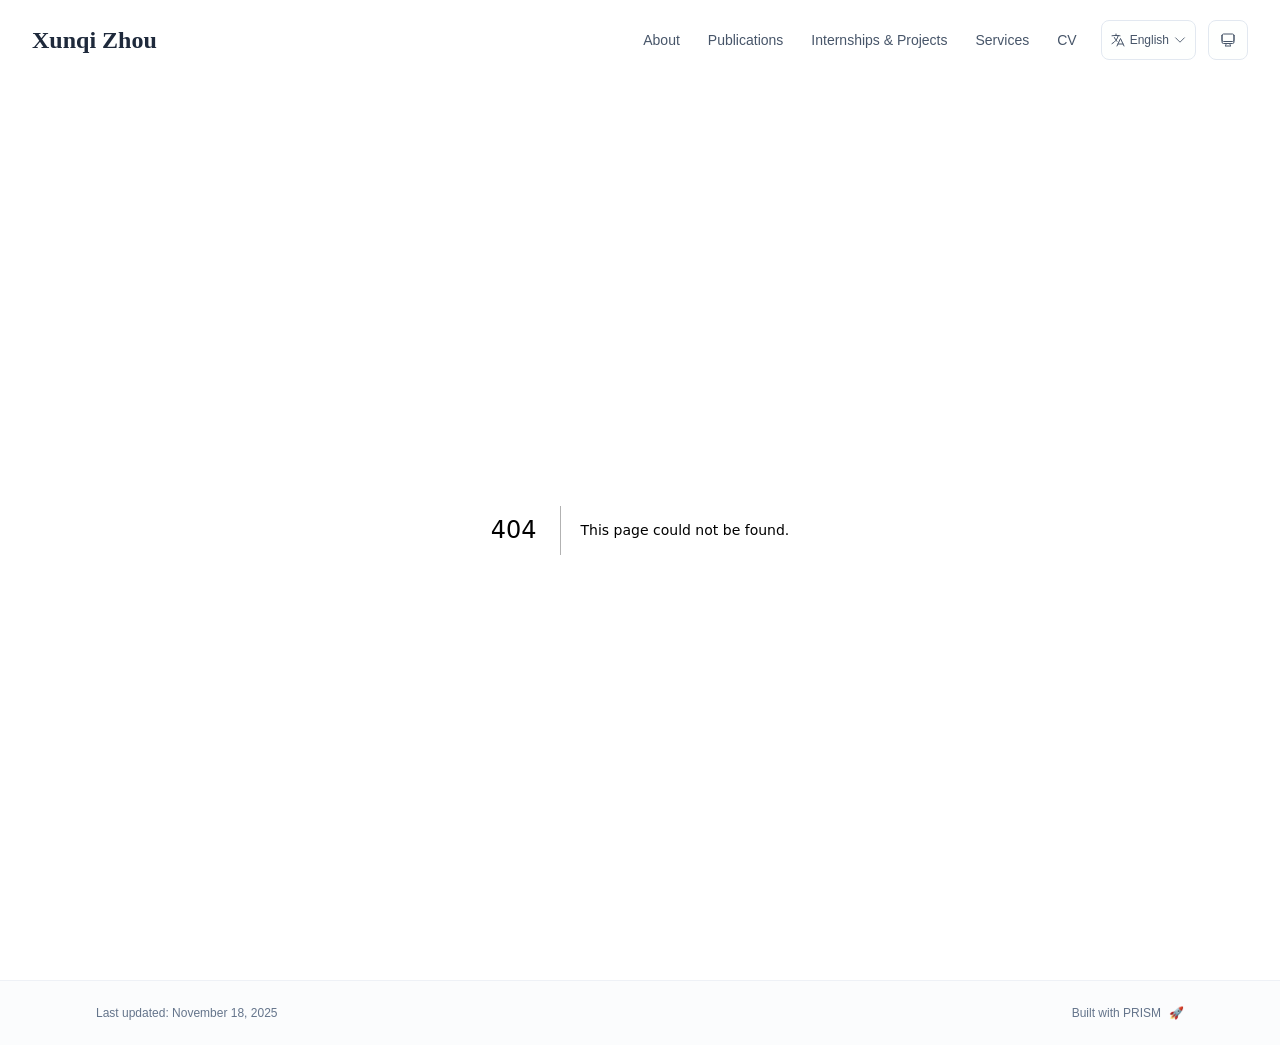
==== 404/index.html @ daa3ca82 "Add files via upload" ====
<!DOCTYPE html><html lang="en" class="scroll-smooth"><head><meta charSet="utf-8"/><meta name="viewport" content="width=device-width, initial-scale=1"/><link rel="stylesheet" href="/_next/static/css/9151f02006bfd4d6.css" data-precedence="next"/><link rel="preload" as="script" fetchPriority="low" href="/_next/static/chunks/webpack-af78f5c2c11af041.js"/><script src="/_next/static/chunks/4bd1b696-70b6d399998de86a.js" async=""></script><script src="/_next/static/chunks/684-5aaa8290a129f299.js" async=""></script><script src="/_next/static/chunks/main-app-a52d76d82b613863.js" async=""></script><script src="/_next/static/chunks/461-a9a5d7b05a71d978.js" async=""></script><script src="/_next/static/chunks/874-6cc630662f3664af.js" async=""></script><script src="/_next/static/chunks/291-e39730cc9327e39b.js" async=""></script><script src="/_next/static/chunks/app/layout-91ed91464678c562.js" async=""></script><meta name="robots" content="noindex"/><title>404: This page could not be found.</title><link rel="icon" href="/favicon.svg" type="image/svg+xml"/><link rel="dns-prefetch" href="https://jialeliu.com"/><link rel="preconnect" href="https://jialeliu.com" crossorigin=""/><link rel="preload" as="font" type="font/woff2" href="https://jialeliu.com/fonts/georgiab.woff2" crossorigin=""/><script>
              try {
                const theme = localStorage.getItem('theme-storage');
                const parsed = theme ? JSON.parse(theme) : null;
                const setting = parsed?.state?.theme || 'system';
                const prefersDark = typeof window !== 'undefined' && window.matchMedia && window.matchMedia('(prefers-color-scheme: dark)').matches;
                const effective = setting === 'dark' ? 'dark' : (setting === 'light' ? 'light' : (prefersDark ? 'dark' : 'light'));
                var root = document.documentElement;
                root.classList.add(effective);
                root.setAttribute('data-theme', effective);
              } catch (e) {
                var root = document.documentElement;
                root.classList.add('light');
                root.setAttribute('data-theme', 'light');
              }
            </script><script>
    try {
      const cfg = {"enabled":true,"locales":["zh","en"],"defaultLocale":"en","mode":"auto","fixedLocale":"en","persist":true,"switcher":true,"labels":{"zh":"中文","en":"English"}};
      const storageKey = 'locale-storage';
      const normalize = (value) => typeof value === 'string' ? value.trim().replace('_', '-').toLowerCase() : '';
      const matchLocale = (candidate) => {
        const normalized = normalize(candidate);
        if (!normalized) return null;
        if (cfg.locales.includes(normalized)) return normalized;
        const language = normalized.split('-')[0];
        if (cfg.locales.includes(language)) return language;
        return null;
      };

      let resolved = null;

      if (!cfg.enabled) {
        resolved = cfg.defaultLocale;
      } else if (cfg.persist) {
        resolved = matchLocale(localStorage.getItem(storageKey));
      }

      if (!resolved) {
        if (cfg.mode === 'fixed') {
          resolved = cfg.fixedLocale;
        } else {
          resolved = matchLocale(navigator.language);
        }
      }

      if (!resolved) {
        resolved = cfg.defaultLocale;
      }

      const root = document.documentElement;
      root.lang = resolved;
      root.setAttribute('data-locale', resolved);

      if (cfg.persist) {
        localStorage.setItem(storageKey, resolved);
      }
    } catch (e) {
      const root = document.documentElement;
      root.lang = 'en';
      root.setAttribute('data-locale', 'en');
    }
  </script><title>Xunqi Zhou</title><meta name="description" content="PhD student at the North China Electric Power University."/><meta name="author" content="Xunqi Zhou"/><meta name="keywords" content="Xunqi Zhou,PhD,Research,North China Electric Power University"/><meta name="creator" content="Xunqi Zhou"/><meta name="publisher" content="Xunqi Zhou"/><meta property="og:title" content="Xunqi Zhou"/><meta property="og:description" content="PhD student at the North China Electric Power University."/><meta property="og:site_name" content="Xunqi Zhou&#x27;s Academic Website"/><meta property="og:locale" content="en_US"/><meta property="og:type" content="website"/><meta name="twitter:card" content="summary"/><meta name="twitter:title" content="Xunqi Zhou"/><meta name="twitter:description" content="PhD student at the North China Electric Power University."/><link rel="icon" href="/favicon.svg"/><script>document.querySelectorAll('body link[rel="icon"], body link[rel="apple-touch-icon"]').forEach(el => document.head.appendChild(el))</script><script src="/_next/static/chunks/polyfills-42372ed130431b0a.js" noModule=""></script></head><body class="font-sans antialiased"><div style="visibility:hidden"><nav class="fixed top-0 left-0 right-0 z-50" data-headlessui-state=""><div class="transition-all duration-300 ease-out bg-transparent" style="transform:translateY(-100px)"><div class="max-w-7xl mx-auto px-4 sm:px-6 lg:px-8"><div class="flex justify-between items-center h-16 lg:h-20"><div class="flex-shrink-0" tabindex="0"><a class="text-xl lg:text-2xl font-serif font-semibold text-primary hover:text-accent transition-colors duration-200" href="/">Xunqi Zhou</a></div><div class="hidden lg:block"><div class="ml-10 flex items-center space-x-3"><div class="relative flex items-baseline space-x-1"><a data-nav-href="/" class="relative px-3 py-2 text-sm font-medium rounded-lg transition-colors duration-150 text-neutral-600" href="/">About</a><a data-nav-href="/publications" class="relative px-3 py-2 text-sm font-medium rounded-lg transition-colors duration-150 text-neutral-600" href="/publications/">Publications</a><a data-nav-href="/teaching" class="relative px-3 py-2 text-sm font-medium rounded-lg transition-colors duration-150 text-neutral-600" href="/teaching/">Internships &amp; Projects</a><a data-nav-href="/services" class="relative px-3 py-2 text-sm font-medium rounded-lg transition-colors duration-150 text-neutral-600" href="/services/">Services</a><a data-nav-href="/cv" class="relative px-3 py-2 text-sm font-medium rounded-lg transition-colors duration-150 text-neutral-600" href="/cv/">CV</a></div><div class="flex items-center justify-center w-14 h-10 rounded-lg border border-neutral-200 dark:border-[rgba(148,163,184,0.24)] bg-background dark:bg-neutral-800"><div class="w-6 h-4 rounded bg-neutral-300 animate-pulse"></div></div><div class="flex items-center justify-center w-10 h-10 rounded-lg border border-neutral-200 dark:border-[rgba(148,163,184,0.24)] bg-background dark:bg-neutral-800"><div class="w-4 h-4 rounded-full bg-neutral-300 animate-pulse"></div></div></div></div><div class="lg:hidden flex items-center space-x-2"><div class="flex items-center justify-center w-14 h-10 rounded-lg border border-neutral-200 dark:border-[rgba(148,163,184,0.24)] bg-background dark:bg-neutral-800"><div class="w-6 h-4 rounded bg-neutral-300 animate-pulse"></div></div><div class="flex items-center justify-center w-10 h-10 rounded-lg border border-neutral-200 dark:border-[rgba(148,163,184,0.24)] bg-background dark:bg-neutral-800"><div class="w-4 h-4 rounded-full bg-neutral-300 animate-pulse"></div></div><button class="inline-flex items-center justify-center p-2 rounded-md text-neutral-600 hover:text-primary hover:bg-neutral-100 dark:hover:bg-neutral-800 focus:outline-none focus:ring-2 focus:ring-inset focus:ring-accent transition-colors duration-200" id="headlessui-disclosure-button-«R7pdb»" type="button" aria-expanded="false" data-headlessui-state=""><span class="sr-only">Open main menu</span><div><svg xmlns="http://www.w3.org/2000/svg" fill="none" viewBox="0 0 24 24" stroke-width="1.5" stroke="currentColor" aria-hidden="true" data-slot="icon" class="block h-6 w-6"><path stroke-linecap="round" stroke-linejoin="round" d="M3.75 6.75h16.5M3.75 12h16.5m-16.5 5.25h16.5"></path></svg></div></button></div></div></div></div></nav><main class="min-h-screen pt-16 lg:pt-20"><div style="font-family:system-ui,&quot;Segoe UI&quot;,Roboto,Helvetica,Arial,sans-serif,&quot;Apple Color Emoji&quot;,&quot;Segoe UI Emoji&quot;;height:100vh;text-align:center;display:flex;flex-direction:column;align-items:center;justify-content:center"><div><style>body{color:#000;background:#fff;margin:0}.next-error-h1{border-right:1px solid rgba(0,0,0,.3)}@media (prefers-color-scheme:dark){body{color:#fff;background:#000}.next-error-h1{border-right:1px solid rgba(255,255,255,.3)}}</style><h1 class="next-error-h1" style="display:inline-block;margin:0 20px 0 0;padding:0 23px 0 0;font-size:24px;font-weight:500;vertical-align:top;line-height:49px">404</h1><div style="display:inline-block"><h2 style="font-size:14px;font-weight:400;line-height:49px;margin:0">This page could not be found.</h2></div></div></div><!--$--><!--/$--><!--$--><!--/$--></main><footer class="border-t border-neutral-200/50 bg-neutral-50/50 dark:bg-neutral-900/50 dark:border-neutral-700/50"><div class="max-w-6xl mx-auto px-4 sm:px-6 lg:px-8 py-6"><div class="flex flex-col sm:flex-row justify-between items-center gap-2"><p class="text-xs text-neutral-500">Last updated<!-- -->: <!-- -->November 18, 2025</p><p class="text-xs text-neutral-500 flex items-center"><a href="https://github.com/xyjoey/PRISM" target="_blank" rel="noopener noreferrer">Built with PRISM</a><span class="ml-2">🚀</span></p></div></div></footer></div><script src="/_next/static/chunks/webpack-af78f5c2c11af041.js" async=""></script><script>(self.__next_f=self.__next_f||[]).push([0])</script><script>self.__next_f.push([1,"1:\"$Sreact.fragment\"\n3:I[3719,[\"461\",\"static/chunks/461-a9a5d7b05a71d978.js\",\"874\",\"static/chunks/874-6cc630662f3664af.js\",\"291\",\"static/chunks/291-e39730cc9327e39b.js\",\"177\",\"static/chunks/app/layout-91ed91464678c562.js\"],\"ThemeProvider\"]\n4:I[310,[\"461\",\"static/chunks/461-a9a5d7b05a71d978.js\",\"874\",\"static/chunks/874-6cc630662f3664af.js\",\"291\",\"static/chunks/291-e39730cc9327e39b.js\",\"177\",\"static/chunks/app/layout-91ed91464678c562.js\"],\"LocaleProvider\"]\n5:I[4574,[\"461\",\"static/chunks/461-a9a5d7b05a71d978.js\",\"874\",\"static/chunks/874-6cc630662f3664af.js\",\"291\",\"static/chunks/291-e39730cc9327e39b.js\",\"177\",\"static/chunks/app/layout-91ed91464678c562.js\"],\"default\"]\n6:I[7555,[],\"\"]\n7:I[1295,[],\"\"]\n8:I[2548,[\"461\",\"static/chunks/461-a9a5d7b05a71d978.js\",\"874\",\"static/chunks/874-6cc630662f3664af.js\",\"291\",\"static/chunks/291-e39730cc9327e39b.js\",\"177\",\"static/chunks/app/layout-91ed91464678c562.js\"],\"default\"]\n9:I[9665,[],\"MetadataBoundary\"]\nb:I[9665,[],\"OutletBoundary\"]\ne:I[4911,[],\"AsyncMetadataOutlet\"]\n10:I[9665,[],\"ViewportBoundary\"]\n12:I[6614,[],\"\"]\n:HL[\"/_next/static/css/9151f02006bfd4d6.css\",\"style\"]\n2:T5d7,\n    try {\n      const cfg = {\"enabled\":true,\"locales\":[\"zh\",\"en\"],\"defaultLocale\":\"en\",\"mode\":\"auto\",\"fixedLocale\":\"en\",\"persist\":true,\"switcher\":true,\"labels\":{\"zh\":\"中文\",\"en\":\"English\"}};\n      const storageKey = 'locale-storage';\n      const normalize = (value) =\u003e typeof value === 'string' ? value.trim().replace('_', '-').toLowerCase() : '';\n      const matchLocale = (candidate) =\u003e {\n        const normalized = normalize(candidate);\n        if (!normalized) return null;\n        if (cfg.locales.includes(normalized)) return normalized;\n        const language = normalized.split('-')[0];\n        if (cfg.locales.includes(language)) return language;\n        return null;\n      };\n\n      let resolved = null;\n\n      if (!cfg.enabled) {\n        resolved = cfg.defaultLocale;\n      } else if (cfg.persist) {\n        resolved = matchLocale(localStorage.getItem(storageKey));\n      }\n\n      if (!resolved) {\n        if ("])</script><script>self.__next_f.push([1,"cfg.mode === 'fixed') {\n          resolved = cfg.fixedLocale;\n        } else {\n          resolved = matchLocale(navigator.language);\n        }\n      }\n\n      if (!resolved) {\n        resolved = cfg.defaultLocale;\n      }\n\n      const root = document.documentElement;\n      root.lang = resolved;\n      root.setAttribute('data-locale', resolved);\n\n      if (cfg.persist) {\n        localStorage.setItem(storageKey, resolved);\n      }\n    } catch (e) {\n      const root = document.documentElement;\n      root.lang = 'en';\n      root.setAttribute('data-locale', 'en');\n    }\n  "])</script><script>self.__next_f.push([1,"0:{\"P\":null,\"b\":\"RFTTR8rV-AYBSVMAws7Ko\",\"p\":\"\",\"c\":[\"\",\"_not-found\",\"\"],\"i\":false,\"f\":[[[\"\",{\"children\":[\"/_not-found\",{\"children\":[\"__PAGE__\",{}]}]},\"$undefined\",\"$undefined\",true],[\"\",[\"$\",\"$1\",\"c\",{\"children\":[[[\"$\",\"link\",\"0\",{\"rel\":\"stylesheet\",\"href\":\"/_next/static/css/9151f02006bfd4d6.css\",\"precedence\":\"next\",\"crossOrigin\":\"$undefined\",\"nonce\":\"$undefined\"}]],[\"$\",\"html\",null,{\"lang\":\"en\",\"className\":\"scroll-smooth\",\"suppressHydrationWarning\":true,\"children\":[[\"$\",\"head\",null,{\"children\":[[\"$\",\"link\",null,{\"rel\":\"icon\",\"href\":\"/favicon.svg\",\"type\":\"image/svg+xml\"}],[\"$\",\"link\",null,{\"rel\":\"dns-prefetch\",\"href\":\"https://jialeliu.com\"}],[\"$\",\"link\",null,{\"rel\":\"preconnect\",\"href\":\"https://jialeliu.com\",\"crossOrigin\":\"\"}],[\"$\",\"link\",null,{\"rel\":\"preload\",\"as\":\"font\",\"type\":\"font/woff2\",\"href\":\"https://jialeliu.com/fonts/georgiab.woff2\",\"crossOrigin\":\"\"}],[\"$\",\"script\",null,{\"dangerouslySetInnerHTML\":{\"__html\":\"\\n              try {\\n                const theme = localStorage.getItem('theme-storage');\\n                const parsed = theme ? JSON.parse(theme) : null;\\n                const setting = parsed?.state?.theme || 'system';\\n                const prefersDark = typeof window !== 'undefined' \u0026\u0026 window.matchMedia \u0026\u0026 window.matchMedia('(prefers-color-scheme: dark)').matches;\\n                const effective = setting === 'dark' ? 'dark' : (setting === 'light' ? 'light' : (prefersDark ? 'dark' : 'light'));\\n                var root = document.documentElement;\\n                root.classList.add(effective);\\n                root.setAttribute('data-theme', effective);\\n              } catch (e) {\\n                var root = document.documentElement;\\n                root.classList.add('light');\\n                root.setAttribute('data-theme', 'light');\\n              }\\n            \"}}],[\"$\",\"script\",null,{\"dangerouslySetInnerHTML\":{\"__html\":\"$2\"}}]]}],[\"$\",\"body\",null,{\"className\":\"font-sans antialiased\",\"children\":[\"$\",\"$L3\",null,{\"children\":[\"$\",\"$L4\",null,{\"config\":{\"enabled\":true,\"locales\":[\"zh\",\"en\"],\"defaultLocale\":\"en\",\"mode\":\"auto\",\"fixedLocale\":\"en\",\"persist\":true,\"switcher\":true,\"labels\":{\"zh\":\"中文\",\"en\":\"English\"}},\"children\":[[\"$\",\"$L5\",null,{\"items\":[{\"title\":\"About\",\"type\":\"page\",\"target\":\"about\",\"href\":\"/\"},{\"title\":\"Publications\",\"type\":\"page\",\"target\":\"publications\",\"href\":\"/publications\"},{\"title\":\"Internships \u0026 Projects\",\"type\":\"page\",\"target\":\"teaching\",\"href\":\"/teaching\"},{\"title\":\"Services\",\"type\":\"page\",\"target\":\"services\",\"href\":\"/services\"},{\"title\":\"CV\",\"type\":\"page\",\"target\":\"cv\",\"href\":\"/cv\"}],\"siteTitle\":\"Xunqi Zhou\",\"enableOnePageMode\":false,\"i18n\":\"$0:f:0:1:1:props:children:1:props:children:1:props:children:props:children:props:config\",\"itemsByLocale\":{\"zh\":[{\"title\":\"关于我\",\"type\":\"page\",\"target\":\"about\",\"href\":\"/\"},{\"title\":\"论文\",\"type\":\"page\",\"target\":\"publications\",\"href\":\"/publications\"},{\"title\":\"实习与项目\",\"type\":\"page\",\"target\":\"teaching\",\"href\":\"/teaching\"},{\"title\":\"服务\",\"type\":\"page\",\"target\":\"services\",\"href\":\"/services\"},{\"title\":\"简历\",\"type\":\"page\",\"target\":\"cv\",\"href\":\"/cv\"}],\"en\":[{\"title\":\"About\",\"type\":\"page\",\"target\":\"about\",\"href\":\"/\"},{\"title\":\"Publications\",\"type\":\"page\",\"target\":\"publications\",\"href\":\"/publications\"},{\"title\":\"Internships \u0026 Projects\",\"type\":\"page\",\"target\":\"teaching\",\"href\":\"/teaching\"},{\"title\":\"Services\",\"type\":\"page\",\"target\":\"services\",\"href\":\"/services\"},{\"title\":\"CV\",\"type\":\"page\",\"target\":\"cv\",\"href\":\"/cv\"}]},\"siteTitleByLocale\":{\"zh\":\"周迅琪\",\"en\":\"Xunqi Zhou\"}}],[\"$\",\"main\",null,{\"className\":\"min-h-screen pt-16 lg:pt-20\",\"children\":[\"$\",\"$L6\",null,{\"parallelRouterKey\":\"children\",\"error\":\"$undefined\",\"errorStyles\":\"$undefined\",\"errorScripts\":\"$undefined\",\"template\":[\"$\",\"$L7\",null,{}],\"templateStyles\":\"$undefined\",\"templateScripts\":\"$undefined\",\"notFound\":[[[\"$\",\"title\",null,{\"children\":\"404: This page could not be found.\"}],[\"$\",\"div\",null,{\"style\":{\"fontFamily\":\"system-ui,\\\"Segoe UI\\\",Roboto,Helvetica,Arial,sans-serif,\\\"Apple Color Emoji\\\",\\\"Segoe UI Emoji\\\"\",\"height\":\"100vh\",\"textAlign\":\"center\",\"display\":\"flex\",\"flexDirection\":\"column\",\"alignItems\":\"center\",\"justifyContent\":\"center\"},\"children\":[\"$\",\"div\",null,{\"children\":[[\"$\",\"style\",null,{\"dangerouslySetInnerHTML\":{\"__html\":\"body{color:#000;background:#fff;margin:0}.next-error-h1{border-right:1px solid rgba(0,0,0,.3)}@media (prefers-color-scheme:dark){body{color:#fff;background:#000}.next-error-h1{border-right:1px solid rgba(255,255,255,.3)}}\"}}],[\"$\",\"h1\",null,{\"className\":\"next-error-h1\",\"style\":{\"display\":\"inline-block\",\"margin\":\"0 20px 0 0\",\"padding\":\"0 23px 0 0\",\"fontSize\":24,\"fontWeight\":500,\"verticalAlign\":\"top\",\"lineHeight\":\"49px\"},\"children\":404}],[\"$\",\"div\",null,{\"style\":{\"display\":\"inline-block\"},\"children\":[\"$\",\"h2\",null,{\"style\":{\"fontSize\":14,\"fontWeight\":400,\"lineHeight\":\"49px\",\"margin\":0},\"children\":\"This page could not be found.\"}]}]]}]}]],[]],\"forbidden\":\"$undefined\",\"unauthorized\":\"$undefined\"}]}],[\"$\",\"$L8\",null,{\"lastUpdated\":\"November 18, 2025\",\"lastUpdatedByLocale\":{\"zh\":\"2026年06月18日\",\"en\":\"November 18, 2025\"},\"defaultLocale\":\"en\"}]]}]}]}]]}]]}],{\"children\":[\"/_not-found\",[\"$\",\"$1\",\"c\",{\"children\":[null,[\"$\",\"$L6\",null,{\"parallelRouterKey\":\"children\",\"error\":\"$undefined\",\"errorStyles\":\"$undefined\",\"errorScripts\":\"$undefined\",\"template\":[\"$\",\"$L7\",null,{}],\"templateStyles\":\"$undefined\",\"templateScripts\":\"$undefined\",\"notFound\":\"$undefined\",\"forbidden\":\"$undefined\",\"unauthorized\":\"$undefined\"}]]}],{\"children\":[\"__PAGE__\",[\"$\",\"$1\",\"c\",{\"children\":[[[\"$\",\"title\",null,{\"children\":\"404: This page could not be found.\"}],[\"$\",\"div\",null,{\"style\":\"$0:f:0:1:1:props:children:1:props:children:1:props:children:props:children:props:children:1:props:children:props:notFound:0:1:props:style\",\"children\":[\"$\",\"div\",null,{\"children\":[[\"$\",\"style\",null,{\"dangerouslySetInnerHTML\":{\"__html\":\"body{color:#000;background:#fff;margin:0}.next-error-h1{border-right:1px solid rgba(0,0,0,.3)}@media (prefers-color-scheme:dark){body{color:#fff;background:#000}.next-error-h1{border-right:1px solid rgba(255,255,255,.3)}}\"}}],[\"$\",\"h1\",null,{\"className\":\"next-error-h1\",\"style\":\"$0:f:0:1:1:props:children:1:props:children:1:props:children:props:children:props:children:1:props:children:props:notFound:0:1:props:children:props:children:1:props:style\",\"children\":404}],[\"$\",\"div\",null,{\"style\":\"$0:f:0:1:1:props:children:1:props:children:1:props:children:props:children:props:children:1:props:children:props:notFound:0:1:props:children:props:children:2:props:style\",\"children\":[\"$\",\"h2\",null,{\"style\":\"$0:f:0:1:1:props:children:1:props:children:1:props:children:props:children:props:children:1:props:children:props:notFound:0:1:props:children:props:children:2:props:children:props:style\",\"children\":\"This page could not be found.\"}]}]]}]}]],[\"$\",\"$L9\",null,{\"children\":\"$La\"}],null,[\"$\",\"$Lb\",null,{\"children\":[\"$Lc\",\"$Ld\",[\"$\",\"$Le\",null,{\"promise\":\"$@f\"}]]}]]}],{},null,false]},null,false]},null,false],[\"$\",\"$1\",\"h\",{\"children\":[[\"$\",\"meta\",null,{\"name\":\"robots\",\"content\":\"noindex\"}],[\"$\",\"$1\",\"Purr6NkKnJ2LQtncLsnTu\",{\"children\":[[\"$\",\"$L10\",null,{\"children\":\"$L11\"}],null]}],null]}],false]],\"m\":\"$undefined\",\"G\":[\"$12\",\"$undefined\"],\"s\":false,\"S\":true}\n"])</script><script>self.__next_f.push([1,"13:\"$Sreact.suspense\"\n14:I[4911,[],\"AsyncMetadata\"]\na:[\"$\",\"$13\",null,{\"fallback\":null,\"children\":[\"$\",\"$L14\",null,{\"promise\":\"$@15\"}]}]\n"])</script><script>self.__next_f.push([1,"d:null\n"])</script><script>self.__next_f.push([1,"11:[[\"$\",\"meta\",\"0\",{\"charSet\":\"utf-8\"}],[\"$\",\"meta\",\"1\",{\"name\":\"viewport\",\"content\":\"width=device-width, initial-scale=1\"}]]\nc:null\n"])</script><script>self.__next_f.push([1,"15:{\"metadata\":[[\"$\",\"title\",\"0\",{\"children\":\"Xunqi Zhou\"}],[\"$\",\"meta\",\"1\",{\"name\":\"description\",\"content\":\"PhD student at the North China Electric Power University.\"}],[\"$\",\"meta\",\"2\",{\"name\":\"author\",\"content\":\"Xunqi Zhou\"}],[\"$\",\"meta\",\"3\",{\"name\":\"keywords\",\"content\":\"Xunqi Zhou,PhD,Research,North China Electric Power University\"}],[\"$\",\"meta\",\"4\",{\"name\":\"creator\",\"content\":\"Xunqi Zhou\"}],[\"$\",\"meta\",\"5\",{\"name\":\"publisher\",\"content\":\"Xunqi Zhou\"}],[\"$\",\"meta\",\"6\",{\"property\":\"og:title\",\"content\":\"Xunqi Zhou\"}],[\"$\",\"meta\",\"7\",{\"property\":\"og:description\",\"content\":\"PhD student at the North China Electric Power University.\"}],[\"$\",\"meta\",\"8\",{\"property\":\"og:site_name\",\"content\":\"Xunqi Zhou's Academic Website\"}],[\"$\",\"meta\",\"9\",{\"property\":\"og:locale\",\"content\":\"en_US\"}],[\"$\",\"meta\",\"10\",{\"property\":\"og:type\",\"content\":\"website\"}],[\"$\",\"meta\",\"11\",{\"name\":\"twitter:card\",\"content\":\"summary\"}],[\"$\",\"meta\",\"12\",{\"name\":\"twitter:title\",\"content\":\"Xunqi Zhou\"}],[\"$\",\"meta\",\"13\",{\"name\":\"twitter:description\",\"content\":\"PhD student at the North China Electric Power University.\"}],[\"$\",\"link\",\"14\",{\"rel\":\"icon\",\"href\":\"/favicon.svg\"}]],\"error\":null,\"digest\":\"$undefined\"}\nf:{\"metadata\":\"$15:metadata\",\"error\":null,\"digest\":\"$undefined\"}\n"])</script></body></html>
---- _next/static/css/9151f02006bfd4d6.css ----
/*! tailwindcss v4.1.10 | MIT License | https://tailwindcss.com */@layer properties{@supports (((-webkit-hyphens:none)) and (not (margin-trim:inline))) or ((-moz-orient:inline) and (not (color:rgb(from red r g b)))){*,::backdrop,:after,:before{--tw-translate-x:0;--tw-translate-y:0;--tw-translate-z:0;--tw-rotate-x:initial;--tw-rotate-y:initial;--tw-rotate-z:initial;--tw-skew-x:initial;--tw-skew-y:initial;--tw-space-y-reverse:0;--tw-space-x-reverse:0;--tw-border-style:solid;--tw-leading:initial;--tw-font-weight:initial;--tw-tracking:initial;--tw-shadow:0 0 #0000;--tw-shadow-color:initial;--tw-shadow-alpha:100%;--tw-inset-shadow:0 0 #0000;--tw-inset-shadow-color:initial;--tw-inset-shadow-alpha:100%;--tw-ring-color:initial;--tw-ring-shadow:0 0 #0000;--tw-inset-ring-color:initial;--tw-inset-ring-shadow:0 0 #0000;--tw-ring-inset:initial;--tw-ring-offset-width:0px;--tw-ring-offset-color:#fff;--tw-ring-offset-shadow:0 0 #0000;--tw-blur:initial;--tw-brightness:initial;--tw-contrast:initial;--tw-grayscale:initial;--tw-hue-rotate:initial;--tw-invert:initial;--tw-opacity:initial;--tw-saturate:initial;--tw-sepia:initial;--tw-drop-shadow:initial;--tw-drop-shadow-color:initial;--tw-drop-shadow-alpha:100%;--tw-drop-shadow-size:initial;--tw-backdrop-blur:initial;--tw-backdrop-brightness:initial;--tw-backdrop-contrast:initial;--tw-backdrop-grayscale:initial;--tw-backdrop-hue-rotate:initial;--tw-backdrop-invert:initial;--tw-backdrop-opacity:initial;--tw-backdrop-saturate:initial;--tw-backdrop-sepia:initial;--tw-duration:initial;--tw-ease:initial;--tw-scale-x:1;--tw-scale-y:1;--tw-scale-z:1}}}@layer theme{:host,:root{--font-sans:"Inter",-apple-system,BlinkMacSystemFont,"Segoe UI",Roboto,sans-serif;--color-red-50:oklch(97.1% .013 17.38);--color-red-300:oklch(80.8% .114 19.571);--color-red-400:oklch(70.4% .191 22.216);--color-red-500:oklch(63.7% .237 25.331);--color-red-600:oklch(57.7% .245 27.325);--color-red-900:oklch(39.6% .141 25.723);--color-orange-300:oklch(83.7% .128 66.29);--color-orange-400:oklch(75% .183 55.934);--color-orange-500:oklch(70.5% .213 47.604);--color-amber-300:oklch(87.9% .169 91.605);--color-amber-500:oklch(76.9% .188 70.08);--color-amber-600:oklch(66.6% .179 58.318);--color-yellow-300:oklch(90.5% .182 98.111);--color-yellow-500:oklch(79.5% .184 86.047);--color-yellow-600:oklch(68.1% .162 75.834);--color-emerald-300:oklch(84.5% .143 164.978);--color-emerald-500:oklch(69.6% .17 162.48);--color-teal-300:oklch(85.5% .138 181.071);--color-teal-500:oklch(70.4% .14 182.503);--color-cyan-300:oklch(86.5% .127 207.078);--color-cyan-500:oklch(71.5% .143 215.221);--color-blue-300:oklch(80.9% .105 251.813);--color-blue-500:oklch(62.3% .214 259.815);--color-slate-300:oklch(86.9% .022 252.894);--color-slate-500:oklch(55.4% .046 257.417);--color-white:#fff;--spacing:.25rem;--container-2xl:42rem;--container-3xl:48rem;--container-4xl:56rem;--container-6xl:72rem;--container-7xl:80rem;--text-xs:.75rem;--text-xs--line-height:calc(1/.75);--text-sm:.875rem;--text-sm--line-height:calc(1.25/.875);--text-base:1rem;--text-base--line-height:calc(1.5/1);--text-lg:1.125rem;--text-lg--line-height:calc(1.75/1.125);--text-xl:1.25rem;--text-xl--line-height:calc(1.75/1.25);--text-2xl:1.5rem;--text-2xl--line-height:calc(2/1.5);--text-3xl:1.875rem;--text-3xl--line-height:calc(2.25/1.875);--text-4xl:2.25rem;--text-4xl--line-height:calc(2.5/2.25);--font-weight-medium:500;--font-weight-semibold:600;--font-weight-bold:700;--leading-tight:1.25;--leading-relaxed:1.625;--radius-md:.375rem;--radius-lg:.5rem;--radius-xl:.75rem;--radius-2xl:1rem;--ease-out:cubic-bezier(0,0,.2,1);--animate-pulse:pulse 2s cubic-bezier(.4,0,.6,1)infinite;--blur-xl:24px;--aspect-video:16/9;--default-transition-duration:.15s;--default-transition-timing-function:cubic-bezier(.4,0,.2,1);--default-font-family:"Inter",-apple-system,BlinkMacSystemFont,"Segoe UI",Roboto,sans-serif;--default-mono-font-family:"SF Mono",Monaco,"Cascadia Code","Roboto Mono",Consolas,"Courier New",monospace;--line-height-normal:1.5;--shadow-glass:0 8px 32px 0 #1f26875e}}@layer base{*,::backdrop,:after,:before{box-sizing:border-box;border:0 solid;margin:0;padding:0}::file-selector-button{box-sizing:border-box;border:0 solid;margin:0;padding:0}:host,html{-webkit-text-size-adjust:100%;tab-size:4;line-height:1.5;font-family:var(--default-font-family,ui-sans-serif,system-ui,sans-serif,"Apple Color Emoji","Segoe UI Emoji","Segoe UI Symbol","Noto Color Emoji");font-feature-settings:var(--default-font-feature-settings,normal);font-variation-settings:var(--default-font-variation-settings,normal);-webkit-tap-highlight-color:transparent}hr{height:0;color:inherit;border-top-width:1px}abbr:where([title]){-webkit-text-decoration:underline dotted;text-decoration:underline dotted}h1,h2,h3,h4,h5,h6{font-size:inherit;font-weight:inherit}a{color:inherit;-webkit-text-decoration:inherit;text-decoration:inherit}b,strong{font-weight:bolder}code,kbd,pre,samp{font-family:var(--default-mono-font-family,ui-monospace,SFMono-Regular,Menlo,Monaco,Consolas,"Liberation Mono","Courier New",monospace);font-feature-settings:var(--default-mono-font-feature-settings,normal);font-variation-settings:var(--default-mono-font-variation-settings,normal);font-size:1em}small{font-size:80%}sub,sup{vertical-align:baseline;font-size:75%;line-height:0;position:relative}sub{bottom:-.25em}sup{top:-.5em}table{text-indent:0;border-color:inherit;border-collapse:collapse}:-moz-focusring{outline:auto}progress{vertical-align:baseline}summary{display:list-item}menu,ol,ul{list-style:none}audio,canvas,embed,iframe,img,object,svg,video{vertical-align:middle;display:block}img,video{max-width:100%;height:auto}button,input,optgroup,select,textarea{font:inherit;font-feature-settings:inherit;font-variation-settings:inherit;letter-spacing:inherit;color:inherit;opacity:1;background-color:#0000;border-radius:0}::file-selector-button{font:inherit;font-feature-settings:inherit;font-variation-settings:inherit;letter-spacing:inherit;color:inherit;opacity:1;background-color:#0000;border-radius:0}:where(select:is([multiple],[size])) optgroup{font-weight:bolder}:where(select:is([multiple],[size])) optgroup option{padding-inline-start:20px}::file-selector-button{margin-inline-end:4px}::placeholder{opacity:1}@supports (not ((-webkit-appearance:-apple-pay-button))) or (contain-intrinsic-size:1px){::placeholder{color:currentColor}@supports (color:color-mix(in lab,red,red)){::placeholder{color:color-mix(in oklab,currentcolor 50%,transparent)}}}textarea{resize:vertical}::-webkit-search-decoration{-webkit-appearance:none}::-webkit-date-and-time-value{min-height:1lh;text-align:inherit}::-webkit-datetime-edit{display:inline-flex}::-webkit-datetime-edit-fields-wrapper{padding:0}::-webkit-datetime-edit,::-webkit-datetime-edit-year-field{padding-block:0}::-webkit-datetime-edit-day-field,::-webkit-datetime-edit-month-field{padding-block:0}::-webkit-datetime-edit-hour-field,::-webkit-datetime-edit-minute-field{padding-block:0}::-webkit-datetime-edit-millisecond-field,::-webkit-datetime-edit-second-field{padding-block:0}::-webkit-datetime-edit-meridiem-field{padding-block:0}:-moz-ui-invalid{box-shadow:none}button,input:where([type=button],[type=reset],[type=submit]){appearance:button}::file-selector-button{appearance:button}::-webkit-inner-spin-button,::-webkit-outer-spin-button{height:auto}[hidden]:where(:not([hidden=until-found])){display:none!important}}@layer components;@layer utilities{.pointer-events-none{pointer-events:none}.sr-only{clip:rect(0,0,0,0);white-space:nowrap;border-width:0;width:1px;height:1px;margin:-1px;padding:0;overflow:hidden}.absolute,.sr-only{position:absolute}.fixed{position:fixed}.relative{position:relative}.static{position:static}.sticky{position:sticky}.inset-0{inset:calc(var(--spacing)*0)}.top-0{top:calc(var(--spacing)*0)}.top-1\/2{top:50%}.top-2{top:calc(var(--spacing)*2)}.top-8{top:calc(var(--spacing)*8)}.top-full{top:100%}.right-0{right:calc(var(--spacing)*0)}.right-2{right:calc(var(--spacing)*2)}.left-0{left:calc(var(--spacing)*0)}.left-1\/2{left:50%}.left-3{left:calc(var(--spacing)*3)}.z-10{z-index:10}.z-20{z-index:20}.z-40{z-index:40}.z-50{z-index:50}.container{width:100%}@media (min-width:40rem){.container{max-width:40rem}}@media (min-width:48rem){.container{max-width:48rem}}@media (min-width:64rem){.container{max-width:64rem}}@media (min-width:80rem){.container{max-width:80rem}}@media (min-width:96rem){.container{max-width:96rem}}.mx-auto{margin-inline:auto}.my-4{margin-block:calc(var(--spacing)*4)}.mt-1{margin-top:calc(var(--spacing)*1)}.mt-2{margin-top:calc(var(--spacing)*2)}.mt-4{margin-top:calc(var(--spacing)*4)}.mt-6{margin-top:calc(var(--spacing)*6)}.mt-8{margin-top:calc(var(--spacing)*8)}.mt-auto{margin-top:auto}.mr-1{margin-right:calc(var(--spacing)*1)}.mr-1\.5{margin-right:calc(var(--spacing)*1.5)}.mr-2{margin-right:calc(var(--spacing)*2)}.mb-1{margin-bottom:calc(var(--spacing)*1)}.mb-2{margin-bottom:calc(var(--spacing)*2)}.mb-3{margin-bottom:calc(var(--spacing)*3)}.mb-4{margin-bottom:calc(var(--spacing)*4)}.mb-6{margin-bottom:calc(var(--spacing)*6)}.mb-8{margin-bottom:calc(var(--spacing)*8)}.ml-0{margin-left:calc(var(--spacing)*0)}.ml-2{margin-left:calc(var(--spacing)*2)}.ml-4{margin-left:calc(var(--spacing)*4)}.ml-10{margin-left:calc(var(--spacing)*10)}.line-clamp-2{-webkit-line-clamp:2}.line-clamp-2,.line-clamp-3{-webkit-box-orient:vertical;display:-webkit-box;overflow:hidden}.line-clamp-3{-webkit-line-clamp:3}.block{display:block}.contents{display:contents}.flex{display:flex}.grid{display:grid}.hidden{display:none}.inline{display:inline}.inline-flex{display:inline-flex}.aspect-video{aspect-ratio:var(--aspect-video)}.h-0{height:calc(var(--spacing)*0)}.h-2\.5{height:calc(var(--spacing)*2.5)}.h-3{height:calc(var(--spacing)*3)}.h-3\.5{height:calc(var(--spacing)*3.5)}.h-4{height:calc(var(--spacing)*4)}.h-5{height:calc(var(--spacing)*5)}.h-6{height:calc(var(--spacing)*6)}.h-10{height:calc(var(--spacing)*10)}.h-16{height:calc(var(--spacing)*16)}.h-64{height:calc(var(--spacing)*64)}.h-full{height:100%}.max-h-36{max-height:calc(var(--spacing)*36)}.min-h-screen{min-height:100vh}.w-0{width:calc(var(--spacing)*0)}.w-2\.5{width:calc(var(--spacing)*2.5)}.w-3{width:calc(var(--spacing)*3)}.w-3\.5{width:calc(var(--spacing)*3.5)}.w-4{width:calc(var(--spacing)*4)}.w-5{width:calc(var(--spacing)*5)}.w-6{width:calc(var(--spacing)*6)}.w-10{width:calc(var(--spacing)*10)}.w-14{width:calc(var(--spacing)*14)}.w-16{width:calc(var(--spacing)*16)}.w-32{width:calc(var(--spacing)*32)}.w-36{width:calc(var(--spacing)*36)}.w-64{width:calc(var(--spacing)*64)}.w-full{width:100%}.max-w-2xl{max-width:var(--container-2xl)}.max-w-3xl{max-width:var(--container-3xl)}.max-w-4xl{max-width:var(--container-4xl)}.max-w-6xl{max-width:var(--container-6xl)}.max-w-7xl{max-width:var(--container-7xl)}.max-w-\[calc\(100vw-2rem\)\]{max-width:calc(100vw - 2rem)}.flex-shrink-0{flex-shrink:0}.flex-grow{flex-grow:1}.-translate-x-1\/2{--tw-translate-x:calc(calc(1/2*100%)*-1)}.-translate-x-1\/2,.-translate-y-1\/2{translate:var(--tw-translate-x)var(--tw-translate-y)}.-translate-y-1\/2{--tw-translate-y:calc(calc(1/2*100%)*-1)}.-translate-y-full{--tw-translate-y:-100%;translate:var(--tw-translate-x)var(--tw-translate-y)}.transform{transform:var(--tw-rotate-x,)var(--tw-rotate-y,)var(--tw-rotate-z,)var(--tw-skew-x,)var(--tw-skew-y,)}.animate-pulse{animation:var(--animate-pulse)}.cursor-pointer{cursor:pointer}.resize{resize:both}.scroll-mt-24{scroll-margin-top:calc(var(--spacing)*24)}.list-inside{list-style-position:inside}.list-decimal{list-style-type:decimal}.list-disc{list-style-type:disc}.grid-cols-1{grid-template-columns:repeat(1,minmax(0,1fr))}.flex-col{flex-direction:column}.flex-wrap{flex-wrap:wrap}.items-baseline{align-items:baseline}.items-center{align-items:center}.items-start{align-items:flex-start}.justify-between{justify-content:space-between}.justify-center{justify-content:center}.gap-1{gap:calc(var(--spacing)*1)}.gap-2{gap:calc(var(--spacing)*2)}.gap-3{gap:calc(var(--spacing)*3)}.gap-4{gap:calc(var(--spacing)*4)}.gap-6{gap:calc(var(--spacing)*6)}.gap-12{gap:calc(var(--spacing)*12)}:where(.space-y-1>:not(:last-child)){--tw-space-y-reverse:0;margin-block-start:calc(calc(var(--spacing)*1)*var(--tw-space-y-reverse));margin-block-end:calc(calc(var(--spacing)*1)*calc(1 - var(--tw-space-y-reverse)))}:where(.space-y-2>:not(:last-child)){--tw-space-y-reverse:0;margin-block-start:calc(calc(var(--spacing)*2)*var(--tw-space-y-reverse));margin-block-end:calc(calc(var(--spacing)*2)*calc(1 - var(--tw-space-y-reverse)))}:where(.space-y-3>:not(:last-child)){--tw-space-y-reverse:0;margin-block-start:calc(calc(var(--spacing)*3)*var(--tw-space-y-reverse));margin-block-end:calc(calc(var(--spacing)*3)*calc(1 - var(--tw-space-y-reverse)))}:where(.space-y-4>:not(:last-child)){--tw-space-y-reverse:0;margin-block-start:calc(calc(var(--spacing)*4)*var(--tw-space-y-reverse));margin-block-end:calc(calc(var(--spacing)*4)*calc(1 - var(--tw-space-y-reverse)))}:where(.space-y-5>:not(:last-child)){--tw-space-y-reverse:0;margin-block-start:calc(calc(var(--spacing)*5)*var(--tw-space-y-reverse));margin-block-end:calc(calc(var(--spacing)*5)*calc(1 - var(--tw-space-y-reverse)))}:where(.space-y-6>:not(:last-child)){--tw-space-y-reverse:0;margin-block-start:calc(calc(var(--spacing)*6)*var(--tw-space-y-reverse));margin-block-end:calc(calc(var(--spacing)*6)*calc(1 - var(--tw-space-y-reverse)))}:where(.space-y-8>:not(:last-child)){--tw-space-y-reverse:0;margin-block-start:calc(calc(var(--spacing)*8)*var(--tw-space-y-reverse));margin-block-end:calc(calc(var(--spacing)*8)*calc(1 - var(--tw-space-y-reverse)))}:where(.space-x-0\.5>:not(:last-child)){--tw-space-x-reverse:0;margin-inline-start:calc(calc(var(--spacing)*.5)*var(--tw-space-x-reverse));margin-inline-end:calc(calc(var(--spacing)*.5)*calc(1 - var(--tw-space-x-reverse)))}:where(.space-x-1>:not(:last-child)){--tw-space-x-reverse:0;margin-inline-start:calc(calc(var(--spacing)*1)*var(--tw-space-x-reverse));margin-inline-end:calc(calc(var(--spacing)*1)*calc(1 - var(--tw-space-x-reverse)))}:where(.space-x-2>:not(:last-child)){--tw-space-x-reverse:0;margin-inline-start:calc(calc(var(--spacing)*2)*var(--tw-space-x-reverse));margin-inline-end:calc(calc(var(--spacing)*2)*calc(1 - var(--tw-space-x-reverse)))}:where(.space-x-3>:not(:last-child)){--tw-space-x-reverse:0;margin-inline-start:calc(calc(var(--spacing)*3)*var(--tw-space-x-reverse));margin-inline-end:calc(calc(var(--spacing)*3)*calc(1 - var(--tw-space-x-reverse)))}.overflow-hidden{overflow:hidden}.overflow-x-auto{overflow-x:auto}.overflow-y-auto{overflow-y:auto}.scroll-smooth{scroll-behavior:smooth}.rounded{border-radius:.25rem}.rounded-2xl{border-radius:var(--radius-2xl)}.rounded-full{border-radius:3.40282e+38px}.rounded-lg{border-radius:var(--radius-lg)}.rounded-md{border-radius:var(--radius-md)}.rounded-xl{border-radius:var(--radius-xl)}.border{border-style:var(--tw-border-style);border-width:1px}.border-t{border-top-style:var(--tw-border-style);border-top-width:1px}.border-t-4{border-top-style:var(--tw-border-style);border-top-width:4px}.border-r-4{border-right-style:var(--tw-border-style);border-right-width:4px}.border-b{border-bottom-style:var(--tw-border-style);border-bottom-width:1px}.border-l-4{border-left-style:var(--tw-border-style);border-left-width:4px}.border-accent,.border-accent\/40{border-color:var(--accent)}@supports (color:color-mix(in lab,red,red)){.border-accent\/40{border-color:color-mix(in oklab,var(--accent)40%,transparent)}}.border-accent\/50{border-color:var(--accent)}@supports (color:color-mix(in lab,red,red)){.border-accent\/50{border-color:color-mix(in oklab,var(--accent)50%,transparent)}}.border-amber-500\/50{border-color:#f99c0080}@supports (color:color-mix(in lab,red,red)){.border-amber-500\/50{border-color:color-mix(in oklab,var(--color-amber-500)50%,transparent)}}.border-amber-500\/60{border-color:#f99c0099}@supports (color:color-mix(in lab,red,red)){.border-amber-500\/60{border-color:color-mix(in oklab,var(--color-amber-500)60%,transparent)}}.border-blue-500\/60{border-color:#3080ff99}@supports (color:color-mix(in lab,red,red)){.border-blue-500\/60{border-color:color-mix(in oklab,var(--color-blue-500)60%,transparent)}}.border-cyan-500\/60{border-color:#00b7d799}@supports (color:color-mix(in lab,red,red)){.border-cyan-500\/60{border-color:color-mix(in oklab,var(--color-cyan-500)60%,transparent)}}.border-emerald-500\/60{border-color:#00bb7f99}@supports (color:color-mix(in lab,red,red)){.border-emerald-500\/60{border-color:color-mix(in oklab,var(--color-emerald-500)60%,transparent)}}.border-neutral-100{border-color:var(--neutral-100)}.border-neutral-200,.border-neutral-200\/50{border-color:var(--neutral-200)}@supports (color:color-mix(in lab,red,red)){.border-neutral-200\/50{border-color:color-mix(in oklab,var(--neutral-200)50%,transparent)}}.border-neutral-500\/60{border-color:var(--neutral-500)}@supports (color:color-mix(in lab,red,red)){.border-neutral-500\/60{border-color:color-mix(in oklab,var(--neutral-500)60%,transparent)}}.border-orange-500\/60{border-color:#fe6e0099}@supports (color:color-mix(in lab,red,red)){.border-orange-500\/60{border-color:color-mix(in oklab,var(--color-orange-500)60%,transparent)}}.border-red-500\/60{border-color:#fb2c3699}@supports (color:color-mix(in lab,red,red)){.border-red-500\/60{border-color:color-mix(in oklab,var(--color-red-500)60%,transparent)}}.border-slate-500\/60{border-color:#62748e99}@supports (color:color-mix(in lab,red,red)){.border-slate-500\/60{border-color:color-mix(in oklab,var(--color-slate-500)60%,transparent)}}.border-teal-500\/60{border-color:#00baa799}@supports (color:color-mix(in lab,red,red)){.border-teal-500\/60{border-color:color-mix(in oklab,var(--color-teal-500)60%,transparent)}}.border-transparent{border-color:#0000}.border-yellow-500\/60{border-color:#edb20099}@supports (color:color-mix(in lab,red,red)){.border-yellow-500\/60{border-color:color-mix(in oklab,var(--color-yellow-500)60%,transparent)}}.border-t-accent{border-top-color:var(--accent)}.border-t-neutral-800{border-top-color:var(--neutral-800)}.bg-accent,.bg-accent\/10{background-color:var(--accent)}@supports (color:color-mix(in lab,red,red)){.bg-accent\/10{background-color:color-mix(in oklab,var(--accent)10%,transparent)}}.bg-accent\/\[0\.07\]{background-color:var(--accent)}@supports (color:color-mix(in lab,red,red)){.bg-accent\/\[0\.07\]{background-color:color-mix(in oklab,var(--accent)7%,transparent)}}.bg-amber-500\/10{background-color:#f99c001a}@supports (color:color-mix(in lab,red,red)){.bg-amber-500\/10{background-color:color-mix(in oklab,var(--color-amber-500)10%,transparent)}}.bg-background,.bg-background\/80{background-color:var(--background)}@supports (color:color-mix(in lab,red,red)){.bg-background\/80{background-color:color-mix(in oklab,var(--background)80%,transparent)}}.bg-background\/95{background-color:var(--background)}@supports (color:color-mix(in lab,red,red)){.bg-background\/95{background-color:color-mix(in oklab,var(--background)95%,transparent)}}.bg-blue-500\/10{background-color:#3080ff1a}@supports (color:color-mix(in lab,red,red)){.bg-blue-500\/10{background-color:color-mix(in oklab,var(--color-blue-500)10%,transparent)}}.bg-cyan-500\/10{background-color:#00b7d71a}@supports (color:color-mix(in lab,red,red)){.bg-cyan-500\/10{background-color:color-mix(in oklab,var(--color-cyan-500)10%,transparent)}}.bg-emerald-500\/10{background-color:#00bb7f1a}@supports (color:color-mix(in lab,red,red)){.bg-emerald-500\/10{background-color:color-mix(in oklab,var(--color-emerald-500)10%,transparent)}}.bg-neutral-50,.bg-neutral-50\/50{background-color:var(--neutral-50)}@supports (color:color-mix(in lab,red,red)){.bg-neutral-50\/50{background-color:color-mix(in oklab,var(--neutral-50)50%,transparent)}}.bg-neutral-100{background-color:var(--neutral-100)}.bg-neutral-300{background-color:var(--neutral-300)}.bg-neutral-500\/10{background-color:var(--neutral-500)}@supports (color:color-mix(in lab,red,red)){.bg-neutral-500\/10{background-color:color-mix(in oklab,var(--neutral-500)10%,transparent)}}.bg-neutral-800{background-color:var(--neutral-800)}.bg-orange-500\/10{background-color:#fe6e001a}@supports (color:color-mix(in lab,red,red)){.bg-orange-500\/10{background-color:color-mix(in oklab,var(--color-orange-500)10%,transparent)}}.bg-red-50{background-color:var(--color-red-50)}.bg-red-500\/10{background-color:#fb2c361a}@supports (color:color-mix(in lab,red,red)){.bg-red-500\/10{background-color:color-mix(in oklab,var(--color-red-500)10%,transparent)}}.bg-slate-500\/10{background-color:#62748e1a}@supports (color:color-mix(in lab,red,red)){.bg-slate-500\/10{background-color:color-mix(in oklab,var(--color-slate-500)10%,transparent)}}.bg-teal-500\/10{background-color:#00baa71a}@supports (color:color-mix(in lab,red,red)){.bg-teal-500\/10{background-color:color-mix(in oklab,var(--color-teal-500)10%,transparent)}}.bg-transparent{background-color:#0000}.bg-white{background-color:var(--color-white)}.bg-yellow-500\/10{background-color:#edb2001a}@supports (color:color-mix(in lab,red,red)){.bg-yellow-500\/10{background-color:color-mix(in oklab,var(--color-yellow-500)10%,transparent)}}.object-cover{object-fit:cover}.object-\[32\%_center\]{object-position:32% center}.p-1\.5{padding:calc(var(--spacing)*1.5)}.p-2{padding:calc(var(--spacing)*2)}.p-4{padding:calc(var(--spacing)*4)}.p-6{padding:calc(var(--spacing)*6)}.px-1\.5{padding-inline:calc(var(--spacing)*1.5)}.px-2{padding-inline:calc(var(--spacing)*2)}.px-2\.5{padding-inline:calc(var(--spacing)*2.5)}.px-3{padding-inline:calc(var(--spacing)*3)}.px-4{padding-inline:calc(var(--spacing)*4)}.py-0\.5{padding-block:calc(var(--spacing)*.5)}.py-1{padding-block:calc(var(--spacing)*1)}.py-2{padding-block:calc(var(--spacing)*2)}.py-3{padding-block:calc(var(--spacing)*3)}.py-6{padding-block:calc(var(--spacing)*6)}.py-8{padding-block:calc(var(--spacing)*8)}.py-12{padding-block:calc(var(--spacing)*12)}.pt-2{padding-top:calc(var(--spacing)*2)}.pt-4{padding-top:calc(var(--spacing)*4)}.pt-16{padding-top:calc(var(--spacing)*16)}.pr-1{padding-right:calc(var(--spacing)*1)}.pr-4{padding-right:calc(var(--spacing)*4)}.pb-2{padding-bottom:calc(var(--spacing)*2)}.pb-3{padding-bottom:calc(var(--spacing)*3)}.pl-4{padding-left:calc(var(--spacing)*4)}.pl-10{padding-left:calc(var(--spacing)*10)}.text-center{text-align:center}.font-mono{font-family:SF Mono,Monaco,Cascadia Code,Roboto Mono,Consolas,Courier New,monospace}.font-sans{font-family:Inter,-apple-system,BlinkMacSystemFont,Segoe UI,Roboto,sans-serif}.font-serif{font-family:Georgia CDN,Georgia,serif}.text-2xl{font-size:var(--text-2xl);line-height:var(--tw-leading,var(--text-2xl--line-height))}.text-3xl{font-size:var(--text-3xl);line-height:var(--tw-leading,var(--text-3xl--line-height))}.text-4xl{font-size:var(--text-4xl);line-height:var(--tw-leading,var(--text-4xl--line-height))}.text-base{font-size:var(--text-base);line-height:var(--tw-leading,var(--text-base--line-height))}.text-lg{font-size:var(--text-lg);line-height:var(--tw-leading,var(--text-lg--line-height))}.text-sm{font-size:var(--text-sm);line-height:var(--tw-leading,var(--text-sm--line-height))}.text-xl{font-size:var(--text-xl);line-height:var(--tw-leading,var(--text-xl--line-height))}.text-xs{font-size:var(--text-xs);line-height:var(--tw-leading,var(--text-xs--line-height))}.text-\[0\.88em\]{font-size:.88em}.text-\[0\.95em\]{font-size:.95em}.leading-relaxed{--tw-leading:var(--leading-relaxed);line-height:var(--leading-relaxed)}.leading-tight{--tw-leading:var(--leading-tight);line-height:var(--leading-tight)}.font-bold{--tw-font-weight:var(--font-weight-bold);font-weight:var(--font-weight-bold)}.font-medium{--tw-font-weight:var(--font-weight-medium);font-weight:var(--font-weight-medium)}.font-semibold{--tw-font-weight:var(--font-weight-semibold);font-weight:var(--font-weight-semibold)}.tracking-\[0\.08em\]{--tw-tracking:.08em;letter-spacing:.08em}.break-words{overflow-wrap:break-word}.whitespace-nowrap{white-space:nowrap}.whitespace-pre-wrap{white-space:pre-wrap}.text-accent{color:var(--accent)}.text-amber-600{color:var(--color-amber-600)}.text-blue-500{color:var(--color-blue-500)}.text-cyan-500{color:var(--color-cyan-500)}.text-emerald-500{color:var(--color-emerald-500)}.text-neutral-400{color:var(--neutral-400)}.text-neutral-500{color:var(--neutral-500)}.text-neutral-600{color:var(--neutral-600)}.text-neutral-700{color:var(--neutral-700)}.text-neutral-800{color:var(--neutral-800)}.text-orange-400{color:var(--color-orange-400)}.text-primary{color:var(--primary)}.text-red-400{color:var(--color-red-400)}.text-red-600{color:var(--color-red-600)}.text-slate-500{color:var(--color-slate-500)}.text-teal-500{color:var(--color-teal-500)}.text-white{color:var(--color-white)}.text-yellow-600{color:var(--color-yellow-600)}.capitalize{text-transform:capitalize}.uppercase{text-transform:uppercase}.italic{font-style:italic}.underline{text-decoration-line:underline}.decoration-accent{-webkit-text-decoration-color:var(--accent);text-decoration-color:var(--accent)}.decoration-neutral-400{-webkit-text-decoration-color:var(--neutral-400);text-decoration-color:var(--neutral-400)}.underline-offset-4{text-underline-offset:4px}.antialiased{-webkit-font-smoothing:antialiased;-moz-osx-font-smoothing:grayscale}.opacity-60{opacity:.6}.opacity-70{opacity:.7}.shadow-lg{--tw-shadow:0 10px 15px -3px var(--tw-shadow-color,#0000001a),0 4px 6px -2px var(--tw-shadow-color,#0000000d)}.shadow-lg,.shadow-sm{box-shadow:var(--tw-inset-shadow),var(--tw-inset-ring-shadow),var(--tw-ring-offset-shadow),var(--tw-ring-shadow),var(--tw-shadow)}.shadow-sm{--tw-shadow:0 1px 2px 0 var(--tw-shadow-color,#0000000d)}.filter{filter:var(--tw-blur,)var(--tw-brightness,)var(--tw-contrast,)var(--tw-grayscale,)var(--tw-hue-rotate,)var(--tw-invert,)var(--tw-saturate,)var(--tw-sepia,)var(--tw-drop-shadow,)}.backdrop-blur-xl{--tw-backdrop-blur:blur(var(--blur-xl));-webkit-backdrop-filter:var(--tw-backdrop-blur,)var(--tw-backdrop-brightness,)var(--tw-backdrop-contrast,)var(--tw-backdrop-grayscale,)var(--tw-backdrop-hue-rotate,)var(--tw-backdrop-invert,)var(--tw-backdrop-opacity,)var(--tw-backdrop-saturate,)var(--tw-backdrop-sepia,);backdrop-filter:var(--tw-backdrop-blur,)var(--tw-backdrop-brightness,)var(--tw-backdrop-contrast,)var(--tw-backdrop-grayscale,)var(--tw-backdrop-hue-rotate,)var(--tw-backdrop-invert,)var(--tw-backdrop-opacity,)var(--tw-backdrop-saturate,)var(--tw-backdrop-sepia,)}.transition{transition-property:color,background-color,border-color,outline-color,text-decoration-color,fill,stroke,--tw-gradient-from,--tw-gradient-via,--tw-gradient-to,opacity,box-shadow,transform,translate,scale,rotate,filter,-webkit-backdrop-filter,backdrop-filter,display,visibility,content-visibility,overlay,pointer-events;transition-timing-function:var(--tw-ease,var(--default-transition-timing-function));transition-duration:var(--tw-duration,var(--default-transition-duration))}.transition-all{transition-property:all;transition-timing-function:var(--tw-ease,var(--default-transition-timing-function));transition-duration:var(--tw-duration,var(--default-transition-duration))}.transition-colors{transition-property:color,background-color,border-color,outline-color,text-decoration-color,fill,stroke,--tw-gradient-from,--tw-gradient-via,--tw-gradient-to;transition-timing-function:var(--tw-ease,var(--default-transition-timing-function));transition-duration:var(--tw-duration,var(--default-transition-duration))}.duration-150{--tw-duration:.15s;transition-duration:.15s}.duration-200{--tw-duration:.2s;transition-duration:.2s}.duration-300{--tw-duration:.3s;transition-duration:.3s}.ease-out{--tw-ease:var(--ease-out);transition-timing-function:var(--ease-out)}.last\:mb-0:last-child{margin-bottom:calc(var(--spacing)*0)}@media (hover:hover){.hover\:scale-105:hover{--tw-scale-x:105%;--tw-scale-y:105%;--tw-scale-z:105%;scale:var(--tw-scale-x)var(--tw-scale-y)}.hover\:scale-\[1\.01\]:hover{scale:1.01}.hover\:scale-\[1\.02\]:hover{scale:1.02}.hover\:border-accent:hover,.hover\:border-accent\/40:hover{border-color:var(--accent)}@supports (color:color-mix(in lab,red,red)){.hover\:border-accent\/40:hover{border-color:color-mix(in oklab,var(--accent)40%,transparent)}}.hover\:bg-accent:hover{background-color:var(--accent)}.hover\:bg-accent-dark:hover{background-color:var(--accent-dark)}.hover\:bg-accent\/10:hover{background-color:var(--accent)}@supports (color:color-mix(in lab,red,red)){.hover\:bg-accent\/10:hover{background-color:color-mix(in oklab,var(--accent)10%,transparent)}}.hover\:bg-neutral-50:hover{background-color:var(--neutral-50)}.hover\:bg-neutral-100:hover{background-color:var(--neutral-100)}.hover\:bg-red-50:hover{background-color:var(--color-red-50)}.hover\:text-accent:hover{color:var(--accent)}.hover\:text-accent-dark:hover{color:var(--accent-dark)}.hover\:text-primary:hover{color:var(--primary)}.hover\:text-red-600:hover{color:var(--color-red-600)}.hover\:text-white:hover{color:var(--color-white)}.hover\:shadow-lg:hover{--tw-shadow:0 10px 15px -3px var(--tw-shadow-color,#0000001a),0 4px 6px -2px var(--tw-shadow-color,#0000000d)}.hover\:shadow-lg:hover,.hover\:shadow-md:hover{box-shadow:var(--tw-inset-shadow),var(--tw-inset-ring-shadow),var(--tw-ring-offset-shadow),var(--tw-ring-shadow),var(--tw-shadow)}.hover\:shadow-md:hover{--tw-shadow:0 4px 6px -1px var(--tw-shadow-color,#0000001a),0 2px 4px -1px var(--tw-shadow-color,#0000000f)}.hover\:shadow-sm:hover{--tw-shadow:0 1px 2px 0 var(--tw-shadow-color,#0000000d)}.hover\:shadow-sm:hover,.hover\:shadow-xl:hover{box-shadow:var(--tw-inset-shadow),var(--tw-inset-ring-shadow),var(--tw-ring-offset-shadow),var(--tw-ring-shadow),var(--tw-shadow)}.hover\:shadow-xl:hover{--tw-shadow:0 20px 25px -5px var(--tw-shadow-color,#0000001a),0 10px 10px -5px var(--tw-shadow-color,#0000000a)}}.focus\:border-transparent:focus{border-color:#0000}.focus\:ring-2:focus{--tw-ring-shadow:var(--tw-ring-inset,)0 0 0 calc(2px + var(--tw-ring-offset-width))var(--tw-ring-color,currentcolor);box-shadow:var(--tw-inset-shadow),var(--tw-inset-ring-shadow),var(--tw-ring-offset-shadow),var(--tw-ring-shadow),var(--tw-shadow)}.focus\:ring-accent:focus{--tw-ring-color:var(--accent)}.focus\:outline-none:focus{--tw-outline-style:none;outline-style:none}.focus\:ring-inset:focus{--tw-ring-inset:inset}.focus-visible\:ring-2:focus-visible{--tw-ring-shadow:var(--tw-ring-inset,)0 0 0 calc(2px + var(--tw-ring-offset-width))var(--tw-ring-color,currentcolor);box-shadow:var(--tw-inset-shadow),var(--tw-inset-ring-shadow),var(--tw-ring-offset-shadow),var(--tw-ring-shadow),var(--tw-shadow)}.focus-visible\:ring-accent\/50:focus-visible{--tw-ring-color:var(--accent)}@supports (color:color-mix(in lab,red,red)){.focus-visible\:ring-accent\/50:focus-visible{--tw-ring-color:color-mix(in oklab,var(--accent)50%,transparent)}}@media (min-width:40rem){.sm\:hidden{display:none}.sm\:inline{display:inline}.sm\:w-auto{width:auto}.sm\:max-w-none{max-width:none}.sm\:flex-row{flex-direction:row}.sm\:gap-4{gap:calc(var(--spacing)*4)}:where(.sm\:space-y-0>:not(:last-child)){--tw-space-y-reverse:0;margin-block-start:calc(calc(var(--spacing)*0)*var(--tw-space-y-reverse));margin-block-end:calc(calc(var(--spacing)*0)*calc(1 - var(--tw-space-y-reverse)))}:where(.sm\:space-x-2>:not(:last-child)){--tw-space-x-reverse:0;margin-inline-start:calc(calc(var(--spacing)*2)*var(--tw-space-x-reverse));margin-inline-end:calc(calc(var(--spacing)*2)*calc(1 - var(--tw-space-x-reverse)))}.sm\:p-2{padding:calc(var(--spacing)*2)}.sm\:px-3{padding-inline:calc(var(--spacing)*3)}.sm\:px-6{padding-inline:calc(var(--spacing)*6)}.sm\:whitespace-nowrap{white-space:nowrap}}@media (min-width:48rem){.md\:aspect-\[4\/3\]{aspect-ratio:4/3}.md\:w-48{width:calc(var(--spacing)*48)}.md\:grid-cols-3{grid-template-columns:repeat(3,minmax(0,1fr))}.md\:flex-row{flex-direction:row}}@media (min-width:64rem){.lg\:col-span-1{grid-column:span 1/span 1}.lg\:col-span-2{grid-column:span 2/span 2}.lg\:block{display:block}.lg\:hidden{display:none}.lg\:h-20{height:calc(var(--spacing)*20)}.lg\:grid-cols-3{grid-template-columns:repeat(3,minmax(0,1fr))}.lg\:px-8{padding-inline:calc(var(--spacing)*8)}.lg\:pt-20{padding-top:calc(var(--spacing)*20)}.lg\:text-2xl{font-size:var(--text-2xl);line-height:var(--tw-leading,var(--text-2xl--line-height))}}.dark\:border-\[rgba\(148\,163\,184\,0\.24\)\]:where(.dark,.dark *){border-color:#94a3b83d}.dark\:border-neutral-600:where(.dark,.dark *){border-color:var(--neutral-600)}.dark\:border-neutral-700:where(.dark,.dark *),.dark\:border-neutral-700\/50:where(.dark,.dark *){border-color:var(--neutral-700)}@supports (color:color-mix(in lab,red,red)){.dark\:border-neutral-700\/50:where(.dark,.dark *){border-color:color-mix(in oklab,var(--neutral-700)50%,transparent)}}.dark\:border-neutral-800:where(.dark,.dark *){border-color:var(--neutral-800)}.dark\:bg-neutral-700:where(.dark,.dark *){background-color:var(--neutral-700)}.dark\:bg-neutral-800:where(.dark,.dark *),.dark\:bg-neutral-800\/50:where(.dark,.dark *){background-color:var(--neutral-800)}@supports (color:color-mix(in lab,red,red)){.dark\:bg-neutral-800\/50:where(.dark,.dark *){background-color:color-mix(in oklab,var(--neutral-800)50%,transparent)}}.dark\:bg-neutral-900:where(.dark,.dark *),.dark\:bg-neutral-900\/50:where(.dark,.dark *){background-color:var(--neutral-900)}@supports (color:color-mix(in lab,red,red)){.dark\:bg-neutral-900\/50:where(.dark,.dark *){background-color:color-mix(in oklab,var(--neutral-900)50%,transparent)}}.dark\:bg-red-900\/20:where(.dark,.dark *){background-color:#82181a33}@supports (color:color-mix(in lab,red,red)){.dark\:bg-red-900\/20:where(.dark,.dark *){background-color:color-mix(in oklab,var(--color-red-900)20%,transparent)}}.dark\:text-amber-300:where(.dark,.dark *){color:var(--color-amber-300)}.dark\:text-blue-300:where(.dark,.dark *){color:var(--color-blue-300)}.dark\:text-cyan-300:where(.dark,.dark *){color:var(--color-cyan-300)}.dark\:text-emerald-300:where(.dark,.dark *){color:var(--color-emerald-300)}.dark\:text-neutral-300:where(.dark,.dark *){color:var(--neutral-300)}.dark\:text-neutral-400:where(.dark,.dark *){color:var(--neutral-400)}.dark\:text-neutral-500:where(.dark,.dark *){color:var(--neutral-500)}.dark\:text-neutral-600:where(.dark,.dark *){color:var(--neutral-600)}.dark\:text-orange-300:where(.dark,.dark *){color:var(--color-orange-300)}.dark\:text-red-300:where(.dark,.dark *){color:var(--color-red-300)}.dark\:text-red-400:where(.dark,.dark *){color:var(--color-red-400)}.dark\:text-slate-300:where(.dark,.dark *){color:var(--color-slate-300)}.dark\:text-teal-300:where(.dark,.dark *){color:var(--color-teal-300)}.dark\:text-yellow-300:where(.dark,.dark *){color:var(--color-yellow-300)}@media (hover:hover){.dark\:hover\:bg-neutral-700:where(.dark,.dark *):hover{background-color:var(--neutral-700)}.dark\:hover\:bg-neutral-800:where(.dark,.dark *):hover{background-color:var(--neutral-800)}.dark\:hover\:bg-red-900\/20:where(.dark,.dark *):hover{background-color:#82181a33}@supports (color:color-mix(in lab,red,red)){.dark\:hover\:bg-red-900\/20:where(.dark,.dark *):hover{background-color:color-mix(in oklab,var(--color-red-900)20%,transparent)}}.dark\:hover\:text-red-400:where(.dark,.dark *):hover{color:var(--color-red-400)}.dark\:hover\:text-white:where(.dark,.dark *):hover{color:var(--color-white)}}}@font-face{font-family:Georgia CDN;src:url(https://jialeliu.com/fonts/georgiab.woff2)format("woff2");font-style:normal;font-weight:700;font-display:swap}.light,:root{--background:#fefffe;--foreground:#0f172a;--primary:#1e293b;--primary-light:#334155;--primary-dark:#0f172a;--accent:#d4a562;--accent-light:#e4b976;--accent-dark:#b8914d;--neutral-50:#f8fafc;--neutral-100:#f1f5f9;--neutral-200:#e2e8f0;--neutral-300:#cbd5e1;--neutral-400:#94a3b8;--neutral-500:#64748b;--neutral-600:#475569;--neutral-700:#334155;--neutral-800:#1e293b;--neutral-900:#0f172a;--success:#10b981;--warning:#f59e0b;--error:#ef4444;--info:#3b82f6;--glass-bg:#ffffff1a;--glass-border:#fff3;--glass-shadow:#0000001a}html:lang(zh),html[data-locale^=zh]{--font-serif:"Source Han Serif SC","Source Han Serif CN","Noto Serif CJK SC","Noto Serif SC","Songti SC",STSong,SimSun,serif}.dark{--background:#0f172a;--foreground:#f8fafc;--primary:#f8fafc;--primary-light:#e2e8f0;--primary-dark:#cbd5e1;--accent:#e4b976;--accent-light:#f0c674;--accent-dark:#d4a562;--glass-bg:#0f172acc;--glass-border:#ffffff1a;--glass-shadow:#00000080;--neutral-50:#0f172a;--neutral-100:#1e293b;--neutral-200:#334155;--neutral-300:#475569;--neutral-400:#64748b;--neutral-500:#94a3b8;--neutral-600:#cbd5e1;--neutral-700:#e2e8f0;--neutral-800:#1e293b;--neutral-900:#0f172a}body{background:var(--background);color:var(--foreground);font-family:var(--font-sans);line-height:var(--line-height-normal);-webkit-font-smoothing:antialiased;-moz-osx-font-smoothing:grayscale;font-weight:400}.text-balance{text-wrap:balance}.text-pretty{text-wrap:pretty}.glass,.glass-card{background:var(--glass-bg);-webkit-backdrop-filter:blur(20px);border:1px solid var(--glass-border);box-shadow:var(--shadow-glass)}.glass-card{border-radius:1rem;padding:1.5rem}::-webkit-scrollbar{width:8px}::-webkit-scrollbar-track{background:var(--neutral-100)}::-webkit-scrollbar-thumb{background:var(--neutral-300);border-radius:4px}::-webkit-scrollbar-thumb:hover{background:var(--neutral-400)}.dark ::-webkit-scrollbar-track{background:var(--neutral-800)}.dark ::-webkit-scrollbar-thumb{background:var(--neutral-600)}.dark ::-webkit-scrollbar-thumb:hover{background:var(--neutral-500)}.card-bg{background-color:#fff}.dark .card-bg{background-color:#1e293b;border-color:#94a3b83d}@property --tw-translate-x{syntax:"*";inherits:false;initial-value:0}@property --tw-translate-y{syntax:"*";inherits:false;initial-value:0}@property --tw-translate-z{syntax:"*";inherits:false;initial-value:0}@property --tw-rotate-x{syntax:"*";inherits:false}@property --tw-rotate-y{syntax:"*";inherits:false}@property --tw-rotate-z{syntax:"*";inherits:false}@property --tw-skew-x{syntax:"*";inherits:false}@property --tw-skew-y{syntax:"*";inherits:false}@property --tw-space-y-reverse{syntax:"*";inherits:false;initial-value:0}@property --tw-space-x-reverse{syntax:"*";inherits:false;initial-value:0}@property --tw-border-style{syntax:"*";inherits:false;initial-value:solid}@property --tw-leading{syntax:"*";inherits:false}@property --tw-font-weight{syntax:"*";inherits:false}@property --tw-tracking{syntax:"*";inherits:false}@property --tw-shadow{syntax:"*";inherits:false;initial-value:0 0 #0000}@property --tw-shadow-color{syntax:"*";inherits:false}@property --tw-shadow-alpha{syntax:"<percentage>";inherits:false;initial-value:100%}@property --tw-inset-shadow{syntax:"*";inherits:false;initial-value:0 0 #0000}@property --tw-inset-shadow-color{syntax:"*";inherits:false}@property --tw-inset-shadow-alpha{syntax:"<percentage>";inherits:false;initial-value:100%}@property --tw-ring-color{syntax:"*";inherits:false}@property --tw-ring-shadow{syntax:"*";inherits:false;initial-value:0 0 #0000}@property --tw-inset-ring-color{syntax:"*";inherits:false}@property --tw-inset-ring-shadow{syntax:"*";inherits:false;initial-value:0 0 #0000}@property --tw-ring-inset{syntax:"*";inherits:false}@property --tw-ring-offset-width{syntax:"<length>";inherits:false;initial-value:0}@property --tw-ring-offset-color{syntax:"*";inherits:false;initial-value:#fff}@property --tw-ring-offset-shadow{syntax:"*";inherits:false;initial-value:0 0 #0000}@property --tw-blur{syntax:"*";inherits:false}@property --tw-brightness{syntax:"*";inherits:false}@property --tw-contrast{syntax:"*";inherits:false}@property --tw-grayscale{syntax:"*";inherits:false}@property --tw-hue-rotate{syntax:"*";inherits:false}@property --tw-invert{syntax:"*";inherits:false}@property --tw-opacity{syntax:"*";inherits:false}@property --tw-saturate{syntax:"*";inherits:false}@property --tw-sepia{syntax:"*";inherits:false}@property --tw-drop-shadow{syntax:"*";inherits:false}@property --tw-drop-shadow-color{syntax:"*";inherits:false}@property --tw-drop-shadow-alpha{syntax:"<percentage>";inherits:false;initial-value:100%}@property --tw-drop-shadow-size{syntax:"*";inherits:false}@property --tw-backdrop-blur{syntax:"*";inherits:false}@property --tw-backdrop-brightness{syntax:"*";inherits:false}@property --tw-backdrop-contrast{syntax:"*";inherits:false}@property --tw-backdrop-grayscale{syntax:"*";inherits:false}@property --tw-backdrop-hue-rotate{syntax:"*";inherits:false}@property --tw-backdrop-invert{syntax:"*";inherits:false}@property --tw-backdrop-opacity{syntax:"*";inherits:false}@property --tw-backdrop-saturate{syntax:"*";inherits:false}@property --tw-backdrop-sepia{syntax:"*";inherits:false}@property --tw-duration{syntax:"*";inherits:false}@property --tw-ease{syntax:"*";inherits:false}@property --tw-scale-x{syntax:"*";inherits:false;initial-value:1}@property --tw-scale-y{syntax:"*";inherits:false;initial-value:1}@property --tw-scale-z{syntax:"*";inherits:false;initial-value:1}@keyframes pulse{50%{opacity:.5}}
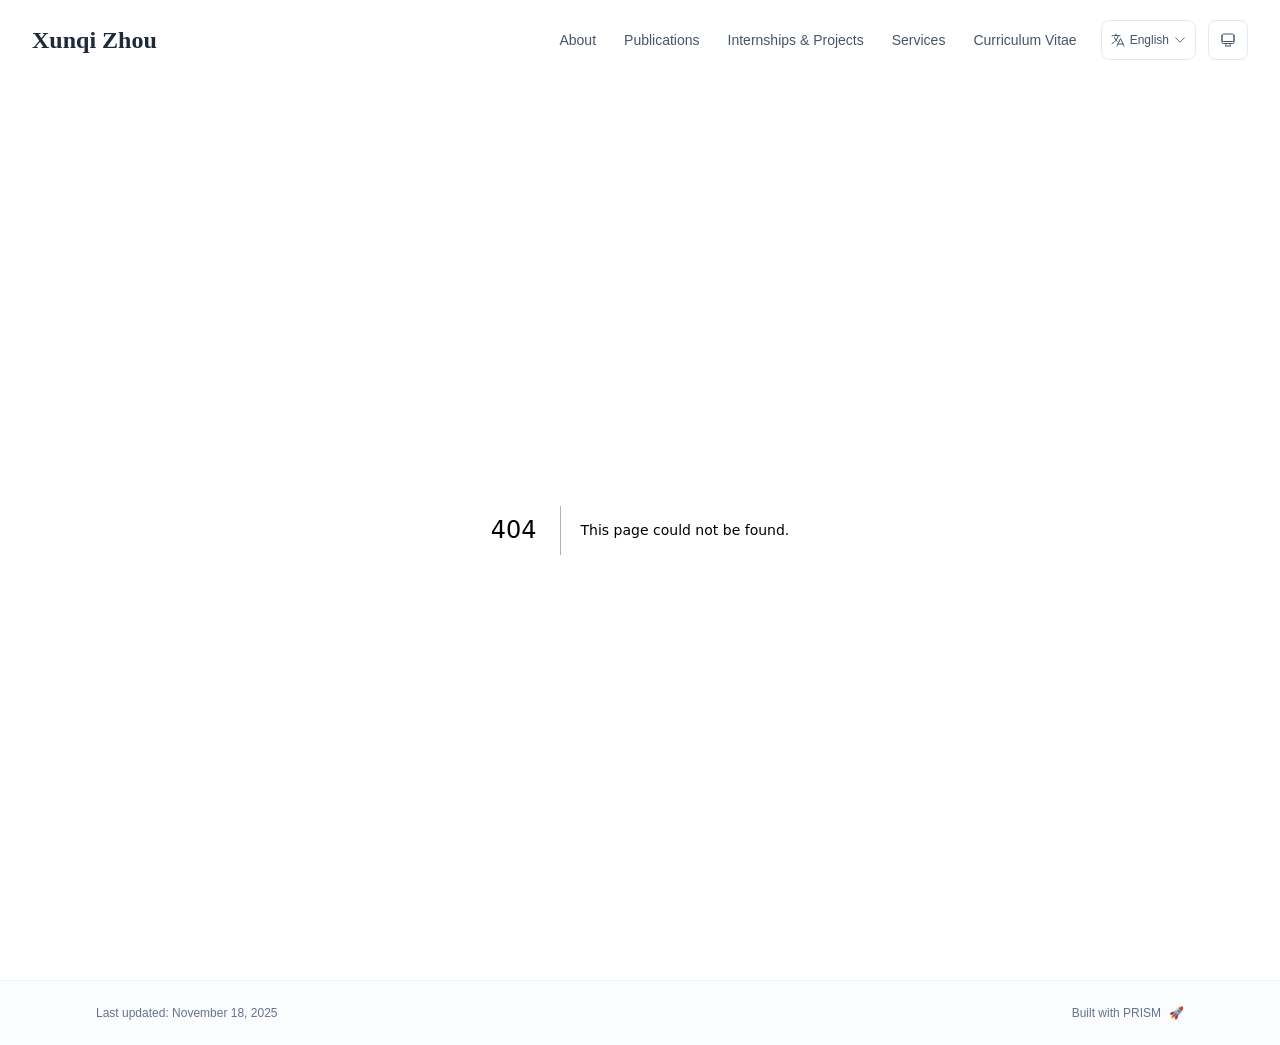
==== commit 94c2ad28: "Add files via upload" ====
--- a/404/index.html
+++ b/404/index.html
@@ -1,4 +1,4 @@
-<!DOCTYPE html><html lang="en" class="scroll-smooth"><head><meta charSet="utf-8"/><meta name="viewport" content="width=device-width, initial-scale=1"/><link rel="stylesheet" href="/_next/static/css/9151f02006bfd4d6.css" data-precedence="next"/><link rel="preload" as="script" fetchPriority="low" href="/_next/static/chunks/webpack-af78f5c2c11af041.js"/><script src="/_next/static/chunks/4bd1b696-70b6d399998de86a.js" async=""></script><script src="/_next/static/chunks/684-5aaa8290a129f299.js" async=""></script><script src="/_next/static/chunks/main-app-a52d76d82b613863.js" async=""></script><script src="/_next/static/chunks/461-a9a5d7b05a71d978.js" async=""></script><script src="/_next/static/chunks/874-6cc630662f3664af.js" async=""></script><script src="/_next/static/chunks/291-e39730cc9327e39b.js" async=""></script><script src="/_next/static/chunks/app/layout-91ed91464678c562.js" async=""></script><meta name="robots" content="noindex"/><title>404: This page could not be found.</title><link rel="icon" href="/favicon.svg" type="image/svg+xml"/><link rel="dns-prefetch" href="https://jialeliu.com"/><link rel="preconnect" href="https://jialeliu.com" crossorigin=""/><link rel="preload" as="font" type="font/woff2" href="https://jialeliu.com/fonts/georgiab.woff2" crossorigin=""/><script>
+<!DOCTYPE html><html lang="en" class="scroll-smooth"><head><meta charSet="utf-8"/><meta name="viewport" content="width=device-width, initial-scale=1"/><link rel="stylesheet" href="/_next/static/css/ee203730db8da4dd.css" data-precedence="next"/><link rel="preload" as="script" fetchPriority="low" href="/_next/static/chunks/webpack-af78f5c2c11af041.js"/><script src="/_next/static/chunks/4bd1b696-70b6d399998de86a.js" async=""></script><script src="/_next/static/chunks/684-5aaa8290a129f299.js" async=""></script><script src="/_next/static/chunks/main-app-04f399b0247b218c.js" async=""></script><script src="/_next/static/chunks/461-a9a5d7b05a71d978.js" async=""></script><script src="/_next/static/chunks/874-6cc630662f3664af.js" async=""></script><script src="/_next/static/chunks/291-e39730cc9327e39b.js" async=""></script><script src="/_next/static/chunks/app/layout-044123db405c82a5.js" async=""></script><meta name="robots" content="noindex"/><title>404: This page could not be found.</title><link rel="icon" href="/favicon.svg" type="image/svg+xml"/><link rel="dns-prefetch" href="https://jialeliu.com"/><link rel="preconnect" href="https://jialeliu.com" crossorigin=""/><link rel="preload" as="font" type="font/woff2" href="https://jialeliu.com/fonts/georgiab.woff2" crossorigin=""/><script>
               try {
                 const theme = localStorage.getItem('theme-storage');
                 const parsed = theme ? JSON.parse(theme) : null;
@@ -59,4 +59,4 @@
       root.lang = 'en';
       root.setAttribute('data-locale', 'en');
     }
-  </script><title>Xunqi Zhou</title><meta name="description" content="PhD student at the North China Electric Power University."/><meta name="author" content="Xunqi Zhou"/><meta name="keywords" content="Xunqi Zhou,PhD,Research,North China Electric Power University"/><meta name="creator" content="Xunqi Zhou"/><meta name="publisher" content="Xunqi Zhou"/><meta property="og:title" content="Xunqi Zhou"/><meta property="og:description" content="PhD student at the North China Electric Power University."/><meta property="og:site_name" content="Xunqi Zhou&#x27;s Academic Website"/><meta property="og:locale" content="en_US"/><meta property="og:type" content="website"/><meta name="twitter:card" content="summary"/><meta name="twitter:title" content="Xunqi Zhou"/><meta name="twitter:description" content="PhD student at the North China Electric Power University."/><link rel="icon" href="/favicon.svg"/><script>document.querySelectorAll('body link[rel="icon"], body link[rel="apple-touch-icon"]').forEach(el => document.head.appendChild(el))</script><script src="/_next/static/chunks/polyfills-42372ed130431b0a.js" noModule=""></script></head><body class="font-sans antialiased"><div style="visibility:hidden"><nav class="fixed top-0 left-0 right-0 z-50" data-headlessui-state=""><div class="transition-all duration-300 ease-out bg-transparent" style="transform:translateY(-100px)"><div class="max-w-7xl mx-auto px-4 sm:px-6 lg:px-8"><div class="flex justify-between items-center h-16 lg:h-20"><div class="flex-shrink-0" tabindex="0"><a class="text-xl lg:text-2xl font-serif font-semibold text-primary hover:text-accent transition-colors duration-200" href="/">Xunqi Zhou</a></div><div class="hidden lg:block"><div class="ml-10 flex items-center space-x-3"><div class="relative flex items-baseline space-x-1"><a data-nav-href="/" class="relative px-3 py-2 text-sm font-medium rounded-lg transition-colors duration-150 text-neutral-600" href="/">About</a><a data-nav-href="/publications" class="relative px-3 py-2 text-sm font-medium rounded-lg transition-colors duration-150 text-neutral-600" href="/publications/">Publications</a><a data-nav-href="/teaching" class="relative px-3 py-2 text-sm font-medium rounded-lg transition-colors duration-150 text-neutral-600" href="/teaching/">Internships &amp; Projects</a><a data-nav-href="/services" class="relative px-3 py-2 text-sm font-medium rounded-lg transition-colors duration-150 text-neutral-600" href="/services/">Services</a><a data-nav-href="/cv" class="relative px-3 py-2 text-sm font-medium rounded-lg transition-colors duration-150 text-neutral-600" href="/cv/">CV</a></div><div class="flex items-center justify-center w-14 h-10 rounded-lg border border-neutral-200 dark:border-[rgba(148,163,184,0.24)] bg-background dark:bg-neutral-800"><div class="w-6 h-4 rounded bg-neutral-300 animate-pulse"></div></div><div class="flex items-center justify-center w-10 h-10 rounded-lg border border-neutral-200 dark:border-[rgba(148,163,184,0.24)] bg-background dark:bg-neutral-800"><div class="w-4 h-4 rounded-full bg-neutral-300 animate-pulse"></div></div></div></div><div class="lg:hidden flex items-center space-x-2"><div class="flex items-center justify-center w-14 h-10 rounded-lg border border-neutral-200 dark:border-[rgba(148,163,184,0.24)] bg-background dark:bg-neutral-800"><div class="w-6 h-4 rounded bg-neutral-300 animate-pulse"></div></div><div class="flex items-center justify-center w-10 h-10 rounded-lg border border-neutral-200 dark:border-[rgba(148,163,184,0.24)] bg-background dark:bg-neutral-800"><div class="w-4 h-4 rounded-full bg-neutral-300 animate-pulse"></div></div><button class="inline-flex items-center justify-center p-2 rounded-md text-neutral-600 hover:text-primary hover:bg-neutral-100 dark:hover:bg-neutral-800 focus:outline-none focus:ring-2 focus:ring-inset focus:ring-accent transition-colors duration-200" id="headlessui-disclosure-button-«R7pdb»" type="button" aria-expanded="false" data-headlessui-state=""><span class="sr-only">Open main menu</span><div><svg xmlns="http://www.w3.org/2000/svg" fill="none" viewBox="0 0 24 24" stroke-width="1.5" stroke="currentColor" aria-hidden="true" data-slot="icon" class="block h-6 w-6"><path stroke-linecap="round" stroke-linejoin="round" d="M3.75 6.75h16.5M3.75 12h16.5m-16.5 5.25h16.5"></path></svg></div></button></div></div></div></div></nav><main class="min-h-screen pt-16 lg:pt-20"><div style="font-family:system-ui,&quot;Segoe UI&quot;,Roboto,Helvetica,Arial,sans-serif,&quot;Apple Color Emoji&quot;,&quot;Segoe UI Emoji&quot;;height:100vh;text-align:center;display:flex;flex-direction:column;align-items:center;justify-content:center"><div><style>body{color:#000;background:#fff;margin:0}.next-error-h1{border-right:1px solid rgba(0,0,0,.3)}@media (prefers-color-scheme:dark){body{color:#fff;background:#000}.next-error-h1{border-right:1px solid rgba(255,255,255,.3)}}</style><h1 class="next-error-h1" style="display:inline-block;margin:0 20px 0 0;padding:0 23px 0 0;font-size:24px;font-weight:500;vertical-align:top;line-height:49px">404</h1><div style="display:inline-block"><h2 style="font-size:14px;font-weight:400;line-height:49px;margin:0">This page could not be found.</h2></div></div></div><!--$--><!--/$--><!--$--><!--/$--></main><footer class="border-t border-neutral-200/50 bg-neutral-50/50 dark:bg-neutral-900/50 dark:border-neutral-700/50"><div class="max-w-6xl mx-auto px-4 sm:px-6 lg:px-8 py-6"><div class="flex flex-col sm:flex-row justify-between items-center gap-2"><p class="text-xs text-neutral-500">Last updated<!-- -->: <!-- -->November 18, 2025</p><p class="text-xs text-neutral-500 flex items-center"><a href="https://github.com/xyjoey/PRISM" target="_blank" rel="noopener noreferrer">Built with PRISM</a><span class="ml-2">🚀</span></p></div></div></footer></div><script src="/_next/static/chunks/webpack-af78f5c2c11af041.js" async=""></script><script>(self.__next_f=self.__next_f||[]).push([0])</script><script>self.__next_f.push([1,"1:\"$Sreact.fragment\"\n3:I[3719,[\"461\",\"static/chunks/461-a9a5d7b05a71d978.js\",\"874\",\"static/chunks/874-6cc630662f3664af.js\",\"291\",\"static/chunks/291-e39730cc9327e39b.js\",\"177\",\"static/chunks/app/layout-91ed91464678c562.js\"],\"ThemeProvider\"]\n4:I[310,[\"461\",\"static/chunks/461-a9a5d7b05a71d978.js\",\"874\",\"static/chunks/874-6cc630662f3664af.js\",\"291\",\"static/chunks/291-e39730cc9327e39b.js\",\"177\",\"static/chunks/app/layout-91ed91464678c562.js\"],\"LocaleProvider\"]\n5:I[4574,[\"461\",\"static/chunks/461-a9a5d7b05a71d978.js\",\"874\",\"static/chunks/874-6cc630662f3664af.js\",\"291\",\"static/chunks/291-e39730cc9327e39b.js\",\"177\",\"static/chunks/app/layout-91ed91464678c562.js\"],\"default\"]\n6:I[7555,[],\"\"]\n7:I[1295,[],\"\"]\n8:I[2548,[\"461\",\"static/chunks/461-a9a5d7b05a71d978.js\",\"874\",\"static/chunks/874-6cc630662f3664af.js\",\"291\",\"static/chunks/291-e39730cc9327e39b.js\",\"177\",\"static/chunks/app/layout-91ed91464678c562.js\"],\"default\"]\n9:I[9665,[],\"MetadataBoundary\"]\nb:I[9665,[],\"OutletBoundary\"]\ne:I[4911,[],\"AsyncMetadataOutlet\"]\n10:I[9665,[],\"ViewportBoundary\"]\n12:I[6614,[],\"\"]\n:HL[\"/_next/static/css/9151f02006bfd4d6.css\",\"style\"]\n2:T5d7,\n    try {\n      const cfg = {\"enabled\":true,\"locales\":[\"zh\",\"en\"],\"defaultLocale\":\"en\",\"mode\":\"auto\",\"fixedLocale\":\"en\",\"persist\":true,\"switcher\":true,\"labels\":{\"zh\":\"中文\",\"en\":\"English\"}};\n      const storageKey = 'locale-storage';\n      const normalize = (value) =\u003e typeof value === 'string' ? value.trim().replace('_', '-').toLowerCase() : '';\n      const matchLocale = (candidate) =\u003e {\n        const normalized = normalize(candidate);\n        if (!normalized) return null;\n        if (cfg.locales.includes(normalized)) return normalized;\n        const language = normalized.split('-')[0];\n        if (cfg.locales.includes(language)) return language;\n        return null;\n      };\n\n      let resolved = null;\n\n      if (!cfg.enabled) {\n        resolved = cfg.defaultLocale;\n      } else if (cfg.persist) {\n        resolved = matchLocale(localStorage.getItem(storageKey));\n      }\n\n      if (!resolved) {\n        if ("])</script><script>self.__next_f.push([1,"cfg.mode === 'fixed') {\n          resolved = cfg.fixedLocale;\n        } else {\n          resolved = matchLocale(navigator.language);\n        }\n      }\n\n      if (!resolved) {\n        resolved = cfg.defaultLocale;\n      }\n\n      const root = document.documentElement;\n      root.lang = resolved;\n      root.setAttribute('data-locale', resolved);\n\n      if (cfg.persist) {\n        localStorage.setItem(storageKey, resolved);\n      }\n    } catch (e) {\n      const root = document.documentElement;\n      root.lang = 'en';\n      root.setAttribute('data-locale', 'en');\n    }\n  "])</script><script>self.__next_f.push([1,"0:{\"P\":null,\"b\":\"RFTTR8rV-AYBSVMAws7Ko\",\"p\":\"\",\"c\":[\"\",\"_not-found\",\"\"],\"i\":false,\"f\":[[[\"\",{\"children\":[\"/_not-found\",{\"children\":[\"__PAGE__\",{}]}]},\"$undefined\",\"$undefined\",true],[\"\",[\"$\",\"$1\",\"c\",{\"children\":[[[\"$\",\"link\",\"0\",{\"rel\":\"stylesheet\",\"href\":\"/_next/static/css/9151f02006bfd4d6.css\",\"precedence\":\"next\",\"crossOrigin\":\"$undefined\",\"nonce\":\"$undefined\"}]],[\"$\",\"html\",null,{\"lang\":\"en\",\"className\":\"scroll-smooth\",\"suppressHydrationWarning\":true,\"children\":[[\"$\",\"head\",null,{\"children\":[[\"$\",\"link\",null,{\"rel\":\"icon\",\"href\":\"/favicon.svg\",\"type\":\"image/svg+xml\"}],[\"$\",\"link\",null,{\"rel\":\"dns-prefetch\",\"href\":\"https://jialeliu.com\"}],[\"$\",\"link\",null,{\"rel\":\"preconnect\",\"href\":\"https://jialeliu.com\",\"crossOrigin\":\"\"}],[\"$\",\"link\",null,{\"rel\":\"preload\",\"as\":\"font\",\"type\":\"font/woff2\",\"href\":\"https://jialeliu.com/fonts/georgiab.woff2\",\"crossOrigin\":\"\"}],[\"$\",\"script\",null,{\"dangerouslySetInnerHTML\":{\"__html\":\"\\n              try {\\n                const theme = localStorage.getItem('theme-storage');\\n                const parsed = theme ? JSON.parse(theme) : null;\\n                const setting = parsed?.state?.theme || 'system';\\n                const prefersDark = typeof window !== 'undefined' \u0026\u0026 window.matchMedia \u0026\u0026 window.matchMedia('(prefers-color-scheme: dark)').matches;\\n                const effective = setting === 'dark' ? 'dark' : (setting === 'light' ? 'light' : (prefersDark ? 'dark' : 'light'));\\n                var root = document.documentElement;\\n                root.classList.add(effective);\\n                root.setAttribute('data-theme', effective);\\n              } catch (e) {\\n                var root = document.documentElement;\\n                root.classList.add('light');\\n                root.setAttribute('data-theme', 'light');\\n              }\\n            \"}}],[\"$\",\"script\",null,{\"dangerouslySetInnerHTML\":{\"__html\":\"$2\"}}]]}],[\"$\",\"body\",null,{\"className\":\"font-sans antialiased\",\"children\":[\"$\",\"$L3\",null,{\"children\":[\"$\",\"$L4\",null,{\"config\":{\"enabled\":true,\"locales\":[\"zh\",\"en\"],\"defaultLocale\":\"en\",\"mode\":\"auto\",\"fixedLocale\":\"en\",\"persist\":true,\"switcher\":true,\"labels\":{\"zh\":\"中文\",\"en\":\"English\"}},\"children\":[[\"$\",\"$L5\",null,{\"items\":[{\"title\":\"About\",\"type\":\"page\",\"target\":\"about\",\"href\":\"/\"},{\"title\":\"Publications\",\"type\":\"page\",\"target\":\"publications\",\"href\":\"/publications\"},{\"title\":\"Internships \u0026 Projects\",\"type\":\"page\",\"target\":\"teaching\",\"href\":\"/teaching\"},{\"title\":\"Services\",\"type\":\"page\",\"target\":\"services\",\"href\":\"/services\"},{\"title\":\"CV\",\"type\":\"page\",\"target\":\"cv\",\"href\":\"/cv\"}],\"siteTitle\":\"Xunqi Zhou\",\"enableOnePageMode\":false,\"i18n\":\"$0:f:0:1:1:props:children:1:props:children:1:props:children:props:children:props:config\",\"itemsByLocale\":{\"zh\":[{\"title\":\"关于我\",\"type\":\"page\",\"target\":\"about\",\"href\":\"/\"},{\"title\":\"论文\",\"type\":\"page\",\"target\":\"publications\",\"href\":\"/publications\"},{\"title\":\"实习与项目\",\"type\":\"page\",\"target\":\"teaching\",\"href\":\"/teaching\"},{\"title\":\"服务\",\"type\":\"page\",\"target\":\"services\",\"href\":\"/services\"},{\"title\":\"简历\",\"type\":\"page\",\"target\":\"cv\",\"href\":\"/cv\"}],\"en\":[{\"title\":\"About\",\"type\":\"page\",\"target\":\"about\",\"href\":\"/\"},{\"title\":\"Publications\",\"type\":\"page\",\"target\":\"publications\",\"href\":\"/publications\"},{\"title\":\"Internships \u0026 Projects\",\"type\":\"page\",\"target\":\"teaching\",\"href\":\"/teaching\"},{\"title\":\"Services\",\"type\":\"page\",\"target\":\"services\",\"href\":\"/services\"},{\"title\":\"CV\",\"type\":\"page\",\"target\":\"cv\",\"href\":\"/cv\"}]},\"siteTitleByLocale\":{\"zh\":\"周迅琪\",\"en\":\"Xunqi Zhou\"}}],[\"$\",\"main\",null,{\"className\":\"min-h-screen pt-16 lg:pt-20\",\"children\":[\"$\",\"$L6\",null,{\"parallelRouterKey\":\"children\",\"error\":\"$undefined\",\"errorStyles\":\"$undefined\",\"errorScripts\":\"$undefined\",\"template\":[\"$\",\"$L7\",null,{}],\"templateStyles\":\"$undefined\",\"templateScripts\":\"$undefined\",\"notFound\":[[[\"$\",\"title\",null,{\"children\":\"404: This page could not be found.\"}],[\"$\",\"div\",null,{\"style\":{\"fontFamily\":\"system-ui,\\\"Segoe UI\\\",Roboto,Helvetica,Arial,sans-serif,\\\"Apple Color Emoji\\\",\\\"Segoe UI Emoji\\\"\",\"height\":\"100vh\",\"textAlign\":\"center\",\"display\":\"flex\",\"flexDirection\":\"column\",\"alignItems\":\"center\",\"justifyContent\":\"center\"},\"children\":[\"$\",\"div\",null,{\"children\":[[\"$\",\"style\",null,{\"dangerouslySetInnerHTML\":{\"__html\":\"body{color:#000;background:#fff;margin:0}.next-error-h1{border-right:1px solid rgba(0,0,0,.3)}@media (prefers-color-scheme:dark){body{color:#fff;background:#000}.next-error-h1{border-right:1px solid rgba(255,255,255,.3)}}\"}}],[\"$\",\"h1\",null,{\"className\":\"next-error-h1\",\"style\":{\"display\":\"inline-block\",\"margin\":\"0 20px 0 0\",\"padding\":\"0 23px 0 0\",\"fontSize\":24,\"fontWeight\":500,\"verticalAlign\":\"top\",\"lineHeight\":\"49px\"},\"children\":404}],[\"$\",\"div\",null,{\"style\":{\"display\":\"inline-block\"},\"children\":[\"$\",\"h2\",null,{\"style\":{\"fontSize\":14,\"fontWeight\":400,\"lineHeight\":\"49px\",\"margin\":0},\"children\":\"This page could not be found.\"}]}]]}]}]],[]],\"forbidden\":\"$undefined\",\"unauthorized\":\"$undefined\"}]}],[\"$\",\"$L8\",null,{\"lastUpdated\":\"November 18, 2025\",\"lastUpdatedByLocale\":{\"zh\":\"2026年06月18日\",\"en\":\"November 18, 2025\"},\"defaultLocale\":\"en\"}]]}]}]}]]}]]}],{\"children\":[\"/_not-found\",[\"$\",\"$1\",\"c\",{\"children\":[null,[\"$\",\"$L6\",null,{\"parallelRouterKey\":\"children\",\"error\":\"$undefined\",\"errorStyles\":\"$undefined\",\"errorScripts\":\"$undefined\",\"template\":[\"$\",\"$L7\",null,{}],\"templateStyles\":\"$undefined\",\"templateScripts\":\"$undefined\",\"notFound\":\"$undefined\",\"forbidden\":\"$undefined\",\"unauthorized\":\"$undefined\"}]]}],{\"children\":[\"__PAGE__\",[\"$\",\"$1\",\"c\",{\"children\":[[[\"$\",\"title\",null,{\"children\":\"404: This page could not be found.\"}],[\"$\",\"div\",null,{\"style\":\"$0:f:0:1:1:props:children:1:props:children:1:props:children:props:children:props:children:1:props:children:props:notFound:0:1:props:style\",\"children\":[\"$\",\"div\",null,{\"children\":[[\"$\",\"style\",null,{\"dangerouslySetInnerHTML\":{\"__html\":\"body{color:#000;background:#fff;margin:0}.next-error-h1{border-right:1px solid rgba(0,0,0,.3)}@media (prefers-color-scheme:dark){body{color:#fff;background:#000}.next-error-h1{border-right:1px solid rgba(255,255,255,.3)}}\"}}],[\"$\",\"h1\",null,{\"className\":\"next-error-h1\",\"style\":\"$0:f:0:1:1:props:children:1:props:children:1:props:children:props:children:props:children:1:props:children:props:notFound:0:1:props:children:props:children:1:props:style\",\"children\":404}],[\"$\",\"div\",null,{\"style\":\"$0:f:0:1:1:props:children:1:props:children:1:props:children:props:children:props:children:1:props:children:props:notFound:0:1:props:children:props:children:2:props:style\",\"children\":[\"$\",\"h2\",null,{\"style\":\"$0:f:0:1:1:props:children:1:props:children:1:props:children:props:children:props:children:1:props:children:props:notFound:0:1:props:children:props:children:2:props:children:props:style\",\"children\":\"This page could not be found.\"}]}]]}]}]],[\"$\",\"$L9\",null,{\"children\":\"$La\"}],null,[\"$\",\"$Lb\",null,{\"children\":[\"$Lc\",\"$Ld\",[\"$\",\"$Le\",null,{\"promise\":\"$@f\"}]]}]]}],{},null,false]},null,false]},null,false],[\"$\",\"$1\",\"h\",{\"children\":[[\"$\",\"meta\",null,{\"name\":\"robots\",\"content\":\"noindex\"}],[\"$\",\"$1\",\"Purr6NkKnJ2LQtncLsnTu\",{\"children\":[[\"$\",\"$L10\",null,{\"children\":\"$L11\"}],null]}],null]}],false]],\"m\":\"$undefined\",\"G\":[\"$12\",\"$undefined\"],\"s\":false,\"S\":true}\n"])</script><script>self.__next_f.push([1,"13:\"$Sreact.suspense\"\n14:I[4911,[],\"AsyncMetadata\"]\na:[\"$\",\"$13\",null,{\"fallback\":null,\"children\":[\"$\",\"$L14\",null,{\"promise\":\"$@15\"}]}]\n"])</script><script>self.__next_f.push([1,"d:null\n"])</script><script>self.__next_f.push([1,"11:[[\"$\",\"meta\",\"0\",{\"charSet\":\"utf-8\"}],[\"$\",\"meta\",\"1\",{\"name\":\"viewport\",\"content\":\"width=device-width, initial-scale=1\"}]]\nc:null\n"])</script><script>self.__next_f.push([1,"15:{\"metadata\":[[\"$\",\"title\",\"0\",{\"children\":\"Xunqi Zhou\"}],[\"$\",\"meta\",\"1\",{\"name\":\"description\",\"content\":\"PhD student at the North China Electric Power University.\"}],[\"$\",\"meta\",\"2\",{\"name\":\"author\",\"content\":\"Xunqi Zhou\"}],[\"$\",\"meta\",\"3\",{\"name\":\"keywords\",\"content\":\"Xunqi Zhou,PhD,Research,North China Electric Power University\"}],[\"$\",\"meta\",\"4\",{\"name\":\"creator\",\"content\":\"Xunqi Zhou\"}],[\"$\",\"meta\",\"5\",{\"name\":\"publisher\",\"content\":\"Xunqi Zhou\"}],[\"$\",\"meta\",\"6\",{\"property\":\"og:title\",\"content\":\"Xunqi Zhou\"}],[\"$\",\"meta\",\"7\",{\"property\":\"og:description\",\"content\":\"PhD student at the North China Electric Power University.\"}],[\"$\",\"meta\",\"8\",{\"property\":\"og:site_name\",\"content\":\"Xunqi Zhou's Academic Website\"}],[\"$\",\"meta\",\"9\",{\"property\":\"og:locale\",\"content\":\"en_US\"}],[\"$\",\"meta\",\"10\",{\"property\":\"og:type\",\"content\":\"website\"}],[\"$\",\"meta\",\"11\",{\"name\":\"twitter:card\",\"content\":\"summary\"}],[\"$\",\"meta\",\"12\",{\"name\":\"twitter:title\",\"content\":\"Xunqi Zhou\"}],[\"$\",\"meta\",\"13\",{\"name\":\"twitter:description\",\"content\":\"PhD student at the North China Electric Power University.\"}],[\"$\",\"link\",\"14\",{\"rel\":\"icon\",\"href\":\"/favicon.svg\"}]],\"error\":null,\"digest\":\"$undefined\"}\nf:{\"metadata\":\"$15:metadata\",\"error\":null,\"digest\":\"$undefined\"}\n"])</script></body></html>+  </script><title>Xunqi Zhou</title><meta name="description" content="PhD student at the North China Electric Power University."/><meta name="author" content="Xunqi Zhou"/><meta name="keywords" content="Xunqi Zhou,PhD,Research,North China Electric Power University"/><meta name="creator" content="Xunqi Zhou"/><meta name="publisher" content="Xunqi Zhou"/><meta property="og:title" content="Xunqi Zhou"/><meta property="og:description" content="PhD student at the North China Electric Power University."/><meta property="og:site_name" content="Xunqi Zhou&#x27;s Academic Website"/><meta property="og:locale" content="en_US"/><meta property="og:type" content="website"/><meta name="twitter:card" content="summary"/><meta name="twitter:title" content="Xunqi Zhou"/><meta name="twitter:description" content="PhD student at the North China Electric Power University."/><link rel="icon" href="/favicon.svg"/><script>document.querySelectorAll('body link[rel="icon"], body link[rel="apple-touch-icon"]').forEach(el => document.head.appendChild(el))</script><script src="/_next/static/chunks/polyfills-42372ed130431b0a.js" noModule=""></script></head><body class="font-sans antialiased"><div style="visibility:hidden"><nav class="fixed top-0 left-0 right-0 z-50" data-headlessui-state=""><div class="transition-all duration-300 ease-out bg-transparent" style="transform:translateY(-100px)"><div class="max-w-7xl mx-auto px-4 sm:px-6 lg:px-8"><div class="flex justify-between items-center h-16 lg:h-20"><div class="flex-shrink-0" tabindex="0"><a class="text-xl lg:text-2xl font-serif font-semibold text-primary hover:text-accent transition-colors duration-200" href="/">Xunqi Zhou</a></div><div class="hidden lg:block"><div class="ml-10 flex items-center space-x-3"><div class="relative flex items-baseline space-x-1"><a data-nav-href="/" class="relative px-3 py-2 text-sm font-medium rounded-lg transition-colors duration-150 text-neutral-600" href="/">About</a><a data-nav-href="/publications" class="relative px-3 py-2 text-sm font-medium rounded-lg transition-colors duration-150 text-neutral-600" href="/publications/">Publications</a><a data-nav-href="/teaching" class="relative px-3 py-2 text-sm font-medium rounded-lg transition-colors duration-150 text-neutral-600" href="/teaching/">Internships &amp; Projects</a><a data-nav-href="/services" class="relative px-3 py-2 text-sm font-medium rounded-lg transition-colors duration-150 text-neutral-600" href="/services/">Services</a><a data-nav-href="/cv" class="relative px-3 py-2 text-sm font-medium rounded-lg transition-colors duration-150 text-neutral-600" href="/cv/">Curriculum Vitae</a></div><div class="flex items-center justify-center w-14 h-10 rounded-lg border border-neutral-200 dark:border-[rgba(148,163,184,0.24)] bg-background dark:bg-neutral-800"><div class="w-6 h-4 rounded bg-neutral-300 animate-pulse"></div></div><div class="flex items-center justify-center w-10 h-10 rounded-lg border border-neutral-200 dark:border-[rgba(148,163,184,0.24)] bg-background dark:bg-neutral-800"><div class="w-4 h-4 rounded-full bg-neutral-300 animate-pulse"></div></div></div></div><div class="lg:hidden flex items-center space-x-2"><div class="flex items-center justify-center w-14 h-10 rounded-lg border border-neutral-200 dark:border-[rgba(148,163,184,0.24)] bg-background dark:bg-neutral-800"><div class="w-6 h-4 rounded bg-neutral-300 animate-pulse"></div></div><div class="flex items-center justify-center w-10 h-10 rounded-lg border border-neutral-200 dark:border-[rgba(148,163,184,0.24)] bg-background dark:bg-neutral-800"><div class="w-4 h-4 rounded-full bg-neutral-300 animate-pulse"></div></div><button class="inline-flex items-center justify-center p-2 rounded-md text-neutral-600 hover:text-primary hover:bg-neutral-100 dark:hover:bg-neutral-800 focus:outline-none focus:ring-2 focus:ring-inset focus:ring-accent transition-colors duration-200" id="headlessui-disclosure-button-«R7pdb»" type="button" aria-expanded="false" data-headlessui-state=""><span class="sr-only">Open main menu</span><div><svg xmlns="http://www.w3.org/2000/svg" fill="none" viewBox="0 0 24 24" stroke-width="1.5" stroke="currentColor" aria-hidden="true" data-slot="icon" class="block h-6 w-6"><path stroke-linecap="round" stroke-linejoin="round" d="M3.75 6.75h16.5M3.75 12h16.5m-16.5 5.25h16.5"></path></svg></div></button></div></div></div></div></nav><main class="min-h-screen pt-16 lg:pt-20"><div style="font-family:system-ui,&quot;Segoe UI&quot;,Roboto,Helvetica,Arial,sans-serif,&quot;Apple Color Emoji&quot;,&quot;Segoe UI Emoji&quot;;height:100vh;text-align:center;display:flex;flex-direction:column;align-items:center;justify-content:center"><div><style>body{color:#000;background:#fff;margin:0}.next-error-h1{border-right:1px solid rgba(0,0,0,.3)}@media (prefers-color-scheme:dark){body{color:#fff;background:#000}.next-error-h1{border-right:1px solid rgba(255,255,255,.3)}}</style><h1 class="next-error-h1" style="display:inline-block;margin:0 20px 0 0;padding:0 23px 0 0;font-size:24px;font-weight:500;vertical-align:top;line-height:49px">404</h1><div style="display:inline-block"><h2 style="font-size:14px;font-weight:400;line-height:49px;margin:0">This page could not be found.</h2></div></div></div><!--$--><!--/$--><!--$--><!--/$--></main><footer class="border-t border-neutral-200/50 bg-neutral-50/50 dark:bg-neutral-900/50 dark:border-neutral-700/50"><div class="max-w-6xl mx-auto px-4 sm:px-6 lg:px-8 py-6"><div class="flex flex-col sm:flex-row justify-between items-center gap-2"><p class="text-xs text-neutral-500">Last updated<!-- -->: <!-- -->November 18, 2025</p><p class="text-xs text-neutral-500 flex items-center"><a href="https://github.com/xyjoey/PRISM" target="_blank" rel="noopener noreferrer">Built with PRISM</a><span class="ml-2">🚀</span></p></div></div></footer></div><script src="/_next/static/chunks/webpack-af78f5c2c11af041.js" async=""></script><script>(self.__next_f=self.__next_f||[]).push([0])</script><script>self.__next_f.push([1,"1:\"$Sreact.fragment\"\n3:I[3719,[\"461\",\"static/chunks/461-a9a5d7b05a71d978.js\",\"874\",\"static/chunks/874-6cc630662f3664af.js\",\"291\",\"static/chunks/291-e39730cc9327e39b.js\",\"177\",\"static/chunks/app/layout-044123db405c82a5.js\"],\"ThemeProvider\"]\n4:I[310,[\"461\",\"static/chunks/461-a9a5d7b05a71d978.js\",\"874\",\"static/chunks/874-6cc630662f3664af.js\",\"291\",\"static/chunks/291-e39730cc9327e39b.js\",\"177\",\"static/chunks/app/layout-044123db405c82a5.js\"],\"LocaleProvider\"]\n5:I[4574,[\"461\",\"static/chunks/461-a9a5d7b05a71d978.js\",\"874\",\"static/chunks/874-6cc630662f3664af.js\",\"291\",\"static/chunks/291-e39730cc9327e39b.js\",\"177\",\"static/chunks/app/layout-044123db405c82a5.js\"],\"default\"]\n6:I[7555,[],\"\"]\n7:I[1295,[],\"\"]\n8:I[2548,[\"461\",\"static/chunks/461-a9a5d7b05a71d978.js\",\"874\",\"static/chunks/874-6cc630662f3664af.js\",\"291\",\"static/chunks/291-e39730cc9327e39b.js\",\"177\",\"static/chunks/app/layout-044123db405c82a5.js\"],\"default\"]\n9:I[9665,[],\"MetadataBoundary\"]\nb:I[9665,[],\"OutletBoundary\"]\ne:I[4911,[],\"AsyncMetadataOutlet\"]\n10:I[9665,[],\"ViewportBoundary\"]\n12:I[6614,[],\"\"]\n:HL[\"/_next/static/css/ee203730db8da4dd.css\",\"style\"]\n2:T5d7,\n    try {\n      const cfg = {\"enabled\":true,\"locales\":[\"zh\",\"en\"],\"defaultLocale\":\"en\",\"mode\":\"auto\",\"fixedLocale\":\"en\",\"persist\":true,\"switcher\":true,\"labels\":{\"zh\":\"中文\",\"en\":\"English\"}};\n      const storageKey = 'locale-storage';\n      const normalize = (value) =\u003e typeof value === 'string' ? value.trim().replace('_', '-').toLowerCase() : '';\n      const matchLocale = (candidate) =\u003e {\n        const normalized = normalize(candidate);\n        if (!normalized) return null;\n        if (cfg.locales.includes(normalized)) return normalized;\n        const language = normalized.split('-')[0];\n        if (cfg.locales.includes(language)) return language;\n        return null;\n      };\n\n      let resolved = null;\n\n      if (!cfg.enabled) {\n        resolved = cfg.defaultLocale;\n      } else if (cfg.persist) {\n        resolved = matchLocale(localStorage.getItem(storageKey));\n      }\n\n      if (!resolved) {\n        if ("])</script><script>self.__next_f.push([1,"cfg.mode === 'fixed') {\n          resolved = cfg.fixedLocale;\n        } else {\n          resolved = matchLocale(navigator.language);\n        }\n      }\n\n      if (!resolved) {\n        resolved = cfg.defaultLocale;\n      }\n\n      const root = document.documentElement;\n      root.lang = resolved;\n      root.setAttribute('data-locale', resolved);\n\n      if (cfg.persist) {\n        localStorage.setItem(storageKey, resolved);\n      }\n    } catch (e) {\n      const root = document.documentElement;\n      root.lang = 'en';\n      root.setAttribute('data-locale', 'en');\n    }\n  "])</script><script>self.__next_f.push([1,"0:{\"P\":null,\"b\":\"Pb2FgBvVizrtIe_Uu4GIU\",\"p\":\"\",\"c\":[\"\",\"_not-found\",\"\"],\"i\":false,\"f\":[[[\"\",{\"children\":[\"/_not-found\",{\"children\":[\"__PAGE__\",{}]}]},\"$undefined\",\"$undefined\",true],[\"\",[\"$\",\"$1\",\"c\",{\"children\":[[[\"$\",\"link\",\"0\",{\"rel\":\"stylesheet\",\"href\":\"/_next/static/css/ee203730db8da4dd.css\",\"precedence\":\"next\",\"crossOrigin\":\"$undefined\",\"nonce\":\"$undefined\"}]],[\"$\",\"html\",null,{\"lang\":\"en\",\"className\":\"scroll-smooth\",\"suppressHydrationWarning\":true,\"children\":[[\"$\",\"head\",null,{\"children\":[[\"$\",\"link\",null,{\"rel\":\"icon\",\"href\":\"/favicon.svg\",\"type\":\"image/svg+xml\"}],[\"$\",\"link\",null,{\"rel\":\"dns-prefetch\",\"href\":\"https://jialeliu.com\"}],[\"$\",\"link\",null,{\"rel\":\"preconnect\",\"href\":\"https://jialeliu.com\",\"crossOrigin\":\"\"}],[\"$\",\"link\",null,{\"rel\":\"preload\",\"as\":\"font\",\"type\":\"font/woff2\",\"href\":\"https://jialeliu.com/fonts/georgiab.woff2\",\"crossOrigin\":\"\"}],[\"$\",\"script\",null,{\"dangerouslySetInnerHTML\":{\"__html\":\"\\n              try {\\n                const theme = localStorage.getItem('theme-storage');\\n                const parsed = theme ? JSON.parse(theme) : null;\\n                const setting = parsed?.state?.theme || 'system';\\n                const prefersDark = typeof window !== 'undefined' \u0026\u0026 window.matchMedia \u0026\u0026 window.matchMedia('(prefers-color-scheme: dark)').matches;\\n                const effective = setting === 'dark' ? 'dark' : (setting === 'light' ? 'light' : (prefersDark ? 'dark' : 'light'));\\n                var root = document.documentElement;\\n                root.classList.add(effective);\\n                root.setAttribute('data-theme', effective);\\n              } catch (e) {\\n                var root = document.documentElement;\\n                root.classList.add('light');\\n                root.setAttribute('data-theme', 'light');\\n              }\\n            \"}}],[\"$\",\"script\",null,{\"dangerouslySetInnerHTML\":{\"__html\":\"$2\"}}]]}],[\"$\",\"body\",null,{\"className\":\"font-sans antialiased\",\"children\":[\"$\",\"$L3\",null,{\"children\":[\"$\",\"$L4\",null,{\"config\":{\"enabled\":true,\"locales\":[\"zh\",\"en\"],\"defaultLocale\":\"en\",\"mode\":\"auto\",\"fixedLocale\":\"en\",\"persist\":true,\"switcher\":true,\"labels\":{\"zh\":\"中文\",\"en\":\"English\"}},\"children\":[[\"$\",\"$L5\",null,{\"items\":[{\"title\":\"About\",\"type\":\"page\",\"target\":\"about\",\"href\":\"/\"},{\"title\":\"Publications\",\"type\":\"page\",\"target\":\"publications\",\"href\":\"/publications\"},{\"title\":\"Internships \u0026 Projects\",\"type\":\"page\",\"target\":\"teaching\",\"href\":\"/teaching\"},{\"title\":\"Services\",\"type\":\"page\",\"target\":\"services\",\"href\":\"/services\"},{\"title\":\"Curriculum Vitae\",\"type\":\"page\",\"target\":\"cv\",\"href\":\"/cv\"}],\"siteTitle\":\"Xunqi Zhou\",\"enableOnePageMode\":false,\"i18n\":\"$0:f:0:1:1:props:children:1:props:children:1:props:children:props:children:props:config\",\"itemsByLocale\":{\"zh\":[{\"title\":\"关于我\",\"type\":\"page\",\"target\":\"about\",\"href\":\"/\"},{\"title\":\"论文\",\"type\":\"page\",\"target\":\"publications\",\"href\":\"/publications\"},{\"title\":\"实习与项目\",\"type\":\"page\",\"target\":\"teaching\",\"href\":\"/teaching\"},{\"title\":\"服务\",\"type\":\"page\",\"target\":\"services\",\"href\":\"/services\"},{\"title\":\"简历\",\"type\":\"page\",\"target\":\"cv\",\"href\":\"/cv\"}],\"en\":[{\"title\":\"About\",\"type\":\"page\",\"target\":\"about\",\"href\":\"/\"},{\"title\":\"Publications\",\"type\":\"page\",\"target\":\"publications\",\"href\":\"/publications\"},{\"title\":\"Internships \u0026 Projects\",\"type\":\"page\",\"target\":\"teaching\",\"href\":\"/teaching\"},{\"title\":\"Services\",\"type\":\"page\",\"target\":\"services\",\"href\":\"/services\"},{\"title\":\"Curriculum Vitae\",\"type\":\"page\",\"target\":\"cv\",\"href\":\"/cv\"}]},\"siteTitleByLocale\":{\"zh\":\"周迅琪\",\"en\":\"Xunqi Zhou\"}}],[\"$\",\"main\",null,{\"className\":\"min-h-screen pt-16 lg:pt-20\",\"children\":[\"$\",\"$L6\",null,{\"parallelRouterKey\":\"children\",\"error\":\"$undefined\",\"errorStyles\":\"$undefined\",\"errorScripts\":\"$undefined\",\"template\":[\"$\",\"$L7\",null,{}],\"templateStyles\":\"$undefined\",\"templateScripts\":\"$undefined\",\"notFound\":[[[\"$\",\"title\",null,{\"children\":\"404: This page could not be found.\"}],[\"$\",\"div\",null,{\"style\":{\"fontFamily\":\"system-ui,\\\"Segoe UI\\\",Roboto,Helvetica,Arial,sans-serif,\\\"Apple Color Emoji\\\",\\\"Segoe UI Emoji\\\"\",\"height\":\"100vh\",\"textAlign\":\"center\",\"display\":\"flex\",\"flexDirection\":\"column\",\"alignItems\":\"center\",\"justifyContent\":\"center\"},\"children\":[\"$\",\"div\",null,{\"children\":[[\"$\",\"style\",null,{\"dangerouslySetInnerHTML\":{\"__html\":\"body{color:#000;background:#fff;margin:0}.next-error-h1{border-right:1px solid rgba(0,0,0,.3)}@media (prefers-color-scheme:dark){body{color:#fff;background:#000}.next-error-h1{border-right:1px solid rgba(255,255,255,.3)}}\"}}],[\"$\",\"h1\",null,{\"className\":\"next-error-h1\",\"style\":{\"display\":\"inline-block\",\"margin\":\"0 20px 0 0\",\"padding\":\"0 23px 0 0\",\"fontSize\":24,\"fontWeight\":500,\"verticalAlign\":\"top\",\"lineHeight\":\"49px\"},\"children\":404}],[\"$\",\"div\",null,{\"style\":{\"display\":\"inline-block\"},\"children\":[\"$\",\"h2\",null,{\"style\":{\"fontSize\":14,\"fontWeight\":400,\"lineHeight\":\"49px\",\"margin\":0},\"children\":\"This page could not be found.\"}]}]]}]}]],[]],\"forbidden\":\"$undefined\",\"unauthorized\":\"$undefined\"}]}],[\"$\",\"$L8\",null,{\"lastUpdated\":\"November 18, 2025\",\"lastUpdatedByLocale\":{\"zh\":\"2026年06月18日\",\"en\":\"November 18, 2025\"},\"defaultLocale\":\"en\"}]]}]}]}]]}]]}],{\"children\":[\"/_not-found\",[\"$\",\"$1\",\"c\",{\"children\":[null,[\"$\",\"$L6\",null,{\"parallelRouterKey\":\"children\",\"error\":\"$undefined\",\"errorStyles\":\"$undefined\",\"errorScripts\":\"$undefined\",\"template\":[\"$\",\"$L7\",null,{}],\"templateStyles\":\"$undefined\",\"templateScripts\":\"$undefined\",\"notFound\":\"$undefined\",\"forbidden\":\"$undefined\",\"unauthorized\":\"$undefined\"}]]}],{\"children\":[\"__PAGE__\",[\"$\",\"$1\",\"c\",{\"children\":[[[\"$\",\"title\",null,{\"children\":\"404: This page could not be found.\"}],[\"$\",\"div\",null,{\"style\":\"$0:f:0:1:1:props:children:1:props:children:1:props:children:props:children:props:children:1:props:children:props:notFound:0:1:props:style\",\"children\":[\"$\",\"div\",null,{\"children\":[[\"$\",\"style\",null,{\"dangerouslySetInnerHTML\":{\"__html\":\"body{color:#000;background:#fff;margin:0}.next-error-h1{border-right:1px solid rgba(0,0,0,.3)}@media (prefers-color-scheme:dark){body{color:#fff;background:#000}.next-error-h1{border-right:1px solid rgba(255,255,255,.3)}}\"}}],[\"$\",\"h1\",null,{\"className\":\"next-error-h1\",\"style\":\"$0:f:0:1:1:props:children:1:props:children:1:props:children:props:children:props:children:1:props:children:props:notFound:0:1:props:children:props:children:1:props:style\",\"children\":404}],[\"$\",\"div\",null,{\"style\":\"$0:f:0:1:1:props:children:1:props:children:1:props:children:props:children:props:children:1:props:children:props:notFound:0:1:props:children:props:children:2:props:style\",\"children\":[\"$\",\"h2\",null,{\"style\":\"$0:f:0:1:1:props:children:1:props:children:1:props:children:props:children:props:children:1:props:children:props:notFound:0:1:props:children:props:children:2:props:children:props:style\",\"children\":\"This page could not be found.\"}]}]]}]}]],[\"$\",\"$L9\",null,{\"children\":\"$La\"}],null,[\"$\",\"$Lb\",null,{\"children\":[\"$Lc\",\"$Ld\",[\"$\",\"$Le\",null,{\"promise\":\"$@f\"}]]}]]}],{},null,false]},null,false]},null,false],[\"$\",\"$1\",\"h\",{\"children\":[[\"$\",\"meta\",null,{\"name\":\"robots\",\"content\":\"noindex\"}],[\"$\",\"$1\",\"1XNWLJyVc9cWAeukVqrFT\",{\"children\":[[\"$\",\"$L10\",null,{\"children\":\"$L11\"}],null]}],null]}],false]],\"m\":\"$undefined\",\"G\":[\"$12\",\"$undefined\"],\"s\":false,\"S\":true}\n"])</script><script>self.__next_f.push([1,"13:\"$Sreact.suspense\"\n14:I[4911,[],\"AsyncMetadata\"]\na:[\"$\",\"$13\",null,{\"fallback\":null,\"children\":[\"$\",\"$L14\",null,{\"promise\":\"$@15\"}]}]\n"])</script><script>self.__next_f.push([1,"d:null\n"])</script><script>self.__next_f.push([1,"11:[[\"$\",\"meta\",\"0\",{\"charSet\":\"utf-8\"}],[\"$\",\"meta\",\"1\",{\"name\":\"viewport\",\"content\":\"width=device-width, initial-scale=1\"}]]\nc:null\n"])</script><script>self.__next_f.push([1,"15:{\"metadata\":[[\"$\",\"title\",\"0\",{\"children\":\"Xunqi Zhou\"}],[\"$\",\"meta\",\"1\",{\"name\":\"description\",\"content\":\"PhD student at the North China Electric Power University.\"}],[\"$\",\"meta\",\"2\",{\"name\":\"author\",\"content\":\"Xunqi Zhou\"}],[\"$\",\"meta\",\"3\",{\"name\":\"keywords\",\"content\":\"Xunqi Zhou,PhD,Research,North China Electric Power University\"}],[\"$\",\"meta\",\"4\",{\"name\":\"creator\",\"content\":\"Xunqi Zhou\"}],[\"$\",\"meta\",\"5\",{\"name\":\"publisher\",\"content\":\"Xunqi Zhou\"}],[\"$\",\"meta\",\"6\",{\"property\":\"og:title\",\"content\":\"Xunqi Zhou\"}],[\"$\",\"meta\",\"7\",{\"property\":\"og:description\",\"content\":\"PhD student at the North China Electric Power University.\"}],[\"$\",\"meta\",\"8\",{\"property\":\"og:site_name\",\"content\":\"Xunqi Zhou's Academic Website\"}],[\"$\",\"meta\",\"9\",{\"property\":\"og:locale\",\"content\":\"en_US\"}],[\"$\",\"meta\",\"10\",{\"property\":\"og:type\",\"content\":\"website\"}],[\"$\",\"meta\",\"11\",{\"name\":\"twitter:card\",\"content\":\"summary\"}],[\"$\",\"meta\",\"12\",{\"name\":\"twitter:title\",\"content\":\"Xunqi Zhou\"}],[\"$\",\"meta\",\"13\",{\"name\":\"twitter:description\",\"content\":\"PhD student at the North China Electric Power University.\"}],[\"$\",\"link\",\"14\",{\"rel\":\"icon\",\"href\":\"/favicon.svg\"}]],\"error\":null,\"digest\":\"$undefined\"}\nf:{\"metadata\":\"$15:metadata\",\"error\":null,\"digest\":\"$undefined\"}\n"])</script></body></html>
--- a/_next/static/css/ee203730db8da4dd.css
+++ b/_next/static/css/ee203730db8da4dd.css
@@ -0,0 +1 @@
+/*! tailwindcss v4.1.10 | MIT License | https://tailwindcss.com */@layer properties{@supports (((-webkit-hyphens:none)) and (not (margin-trim:inline))) or ((-moz-orient:inline) and (not (color:rgb(from red r g b)))){*,::backdrop,:after,:before{--tw-translate-x:0;--tw-translate-y:0;--tw-translate-z:0;--tw-rotate-x:initial;--tw-rotate-y:initial;--tw-rotate-z:initial;--tw-skew-x:initial;--tw-skew-y:initial;--tw-space-y-reverse:0;--tw-space-x-reverse:0;--tw-border-style:solid;--tw-leading:initial;--tw-font-weight:initial;--tw-tracking:initial;--tw-shadow:0 0 #0000;--tw-shadow-color:initial;--tw-shadow-alpha:100%;--tw-inset-shadow:0 0 #0000;--tw-inset-shadow-color:initial;--tw-inset-shadow-alpha:100%;--tw-ring-color:initial;--tw-ring-shadow:0 0 #0000;--tw-inset-ring-color:initial;--tw-inset-ring-shadow:0 0 #0000;--tw-ring-inset:initial;--tw-ring-offset-width:0px;--tw-ring-offset-color:#fff;--tw-ring-offset-shadow:0 0 #0000;--tw-blur:initial;--tw-brightness:initial;--tw-contrast:initial;--tw-grayscale:initial;--tw-hue-rotate:initial;--tw-invert:initial;--tw-opacity:initial;--tw-saturate:initial;--tw-sepia:initial;--tw-drop-shadow:initial;--tw-drop-shadow-color:initial;--tw-drop-shadow-alpha:100%;--tw-drop-shadow-size:initial;--tw-backdrop-blur:initial;--tw-backdrop-brightness:initial;--tw-backdrop-contrast:initial;--tw-backdrop-grayscale:initial;--tw-backdrop-hue-rotate:initial;--tw-backdrop-invert:initial;--tw-backdrop-opacity:initial;--tw-backdrop-saturate:initial;--tw-backdrop-sepia:initial;--tw-duration:initial;--tw-ease:initial;--tw-scale-x:1;--tw-scale-y:1;--tw-scale-z:1}}}@layer theme{:host,:root{--font-sans:"Inter",-apple-system,BlinkMacSystemFont,"Segoe UI",Roboto,sans-serif;--color-red-50:oklch(97.1% .013 17.38);--color-red-300:oklch(80.8% .114 19.571);--color-red-400:oklch(70.4% .191 22.216);--color-red-500:oklch(63.7% .237 25.331);--color-red-600:oklch(57.7% .245 27.325);--color-red-900:oklch(39.6% .141 25.723);--color-orange-300:oklch(83.7% .128 66.29);--color-orange-400:oklch(75% .183 55.934);--color-orange-500:oklch(70.5% .213 47.604);--color-amber-300:oklch(87.9% .169 91.605);--color-amber-500:oklch(76.9% .188 70.08);--color-amber-600:oklch(66.6% .179 58.318);--color-yellow-300:oklch(90.5% .182 98.111);--color-yellow-500:oklch(79.5% .184 86.047);--color-yellow-600:oklch(68.1% .162 75.834);--color-emerald-300:oklch(84.5% .143 164.978);--color-emerald-500:oklch(69.6% .17 162.48);--color-teal-300:oklch(85.5% .138 181.071);--color-teal-500:oklch(70.4% .14 182.503);--color-cyan-300:oklch(86.5% .127 207.078);--color-cyan-500:oklch(71.5% .143 215.221);--color-blue-300:oklch(80.9% .105 251.813);--color-blue-500:oklch(62.3% .214 259.815);--color-slate-300:oklch(86.9% .022 252.894);--color-slate-500:oklch(55.4% .046 257.417);--color-white:#fff;--spacing:.25rem;--container-2xl:42rem;--container-3xl:48rem;--container-4xl:56rem;--container-6xl:72rem;--container-7xl:80rem;--text-xs:.75rem;--text-xs--line-height:calc(1/.75);--text-sm:.875rem;--text-sm--line-height:calc(1.25/.875);--text-base:1rem;--text-base--line-height:calc(1.5/1);--text-lg:1.125rem;--text-lg--line-height:calc(1.75/1.125);--text-xl:1.25rem;--text-xl--line-height:calc(1.75/1.25);--text-2xl:1.5rem;--text-2xl--line-height:calc(2/1.5);--text-3xl:1.875rem;--text-3xl--line-height:calc(2.25/1.875);--text-4xl:2.25rem;--text-4xl--line-height:calc(2.5/2.25);--font-weight-medium:500;--font-weight-semibold:600;--font-weight-bold:700;--leading-tight:1.25;--leading-relaxed:1.625;--radius-md:.375rem;--radius-lg:.5rem;--radius-xl:.75rem;--radius-2xl:1rem;--ease-out:cubic-bezier(0,0,.2,1);--animate-pulse:pulse 2s cubic-bezier(.4,0,.6,1)infinite;--blur-xl:24px;--aspect-video:16/9;--default-transition-duration:.15s;--default-transition-timing-function:cubic-bezier(.4,0,.2,1);--default-font-family:"Inter",-apple-system,BlinkMacSystemFont,"Segoe UI",Roboto,sans-serif;--default-mono-font-family:"SF Mono",Monaco,"Cascadia Code","Roboto Mono",Consolas,"Courier New",monospace;--line-height-normal:1.5;--shadow-glass:0 8px 32px 0 #1f26875e}}@layer base{*,::backdrop,:after,:before{box-sizing:border-box;border:0 solid;margin:0;padding:0}::file-selector-button{box-sizing:border-box;border:0 solid;margin:0;padding:0}:host,html{-webkit-text-size-adjust:100%;tab-size:4;line-height:1.5;font-family:var(--default-font-family,ui-sans-serif,system-ui,sans-serif,"Apple Color Emoji","Segoe UI Emoji","Segoe UI Symbol","Noto Color Emoji");font-feature-settings:var(--default-font-feature-settings,normal);font-variation-settings:var(--default-font-variation-settings,normal);-webkit-tap-highlight-color:transparent}hr{height:0;color:inherit;border-top-width:1px}abbr:where([title]){-webkit-text-decoration:underline dotted;text-decoration:underline dotted}h1,h2,h3,h4,h5,h6{font-size:inherit;font-weight:inherit}a{color:inherit;-webkit-text-decoration:inherit;text-decoration:inherit}b,strong{font-weight:bolder}code,kbd,pre,samp{font-family:var(--default-mono-font-family,ui-monospace,SFMono-Regular,Menlo,Monaco,Consolas,"Liberation Mono","Courier New",monospace);font-feature-settings:var(--default-mono-font-feature-settings,normal);font-variation-settings:var(--default-mono-font-variation-settings,normal);font-size:1em}small{font-size:80%}sub,sup{vertical-align:baseline;font-size:75%;line-height:0;position:relative}sub{bottom:-.25em}sup{top:-.5em}table{text-indent:0;border-color:inherit;border-collapse:collapse}:-moz-focusring{outline:auto}progress{vertical-align:baseline}summary{display:list-item}menu,ol,ul{list-style:none}audio,canvas,embed,iframe,img,object,svg,video{vertical-align:middle;display:block}img,video{max-width:100%;height:auto}button,input,optgroup,select,textarea{font:inherit;font-feature-settings:inherit;font-variation-settings:inherit;letter-spacing:inherit;color:inherit;opacity:1;background-color:#0000;border-radius:0}::file-selector-button{font:inherit;font-feature-settings:inherit;font-variation-settings:inherit;letter-spacing:inherit;color:inherit;opacity:1;background-color:#0000;border-radius:0}:where(select:is([multiple],[size])) optgroup{font-weight:bolder}:where(select:is([multiple],[size])) optgroup option{padding-inline-start:20px}::file-selector-button{margin-inline-end:4px}::placeholder{opacity:1}@supports (not ((-webkit-appearance:-apple-pay-button))) or (contain-intrinsic-size:1px){::placeholder{color:currentColor}@supports (color:color-mix(in lab,red,red)){::placeholder{color:color-mix(in oklab,currentcolor 50%,transparent)}}}textarea{resize:vertical}::-webkit-search-decoration{-webkit-appearance:none}::-webkit-date-and-time-value{min-height:1lh;text-align:inherit}::-webkit-datetime-edit{display:inline-flex}::-webkit-datetime-edit-fields-wrapper{padding:0}::-webkit-datetime-edit,::-webkit-datetime-edit-year-field{padding-block:0}::-webkit-datetime-edit-day-field,::-webkit-datetime-edit-month-field{padding-block:0}::-webkit-datetime-edit-hour-field,::-webkit-datetime-edit-minute-field{padding-block:0}::-webkit-datetime-edit-millisecond-field,::-webkit-datetime-edit-second-field{padding-block:0}::-webkit-datetime-edit-meridiem-field{padding-block:0}:-moz-ui-invalid{box-shadow:none}button,input:where([type=button],[type=reset],[type=submit]){appearance:button}::file-selector-button{appearance:button}::-webkit-inner-spin-button,::-webkit-outer-spin-button{height:auto}[hidden]:where(:not([hidden=until-found])){display:none!important}}@layer components;@layer utilities{.pointer-events-none{pointer-events:none}.sr-only{clip:rect(0,0,0,0);white-space:nowrap;border-width:0;width:1px;height:1px;margin:-1px;padding:0;overflow:hidden}.absolute,.sr-only{position:absolute}.fixed{position:fixed}.relative{position:relative}.static{position:static}.sticky{position:sticky}.inset-0{inset:calc(var(--spacing)*0)}.top-0{top:calc(var(--spacing)*0)}.top-1\/2{top:50%}.top-2{top:calc(var(--spacing)*2)}.top-8{top:calc(var(--spacing)*8)}.top-full{top:100%}.right-0{right:calc(var(--spacing)*0)}.right-2{right:calc(var(--spacing)*2)}.left-0{left:calc(var(--spacing)*0)}.left-1\/2{left:50%}.left-3{left:calc(var(--spacing)*3)}.z-10{z-index:10}.z-20{z-index:20}.z-40{z-index:40}.z-50{z-index:50}.container{width:100%}@media (min-width:40rem){.container{max-width:40rem}}@media (min-width:48rem){.container{max-width:48rem}}@media (min-width:64rem){.container{max-width:64rem}}@media (min-width:80rem){.container{max-width:80rem}}@media (min-width:96rem){.container{max-width:96rem}}.mx-auto{margin-inline:auto}.my-4{margin-block:calc(var(--spacing)*4)}.mt-1{margin-top:calc(var(--spacing)*1)}.mt-2{margin-top:calc(var(--spacing)*2)}.mt-4{margin-top:calc(var(--spacing)*4)}.mt-6{margin-top:calc(var(--spacing)*6)}.mt-8{margin-top:calc(var(--spacing)*8)}.mt-auto{margin-top:auto}.mr-1{margin-right:calc(var(--spacing)*1)}.mr-1\.5{margin-right:calc(var(--spacing)*1.5)}.mr-2{margin-right:calc(var(--spacing)*2)}.mb-1{margin-bottom:calc(var(--spacing)*1)}.mb-2{margin-bottom:calc(var(--spacing)*2)}.mb-3{margin-bottom:calc(var(--spacing)*3)}.mb-4{margin-bottom:calc(var(--spacing)*4)}.mb-5{margin-bottom:calc(var(--spacing)*5)}.mb-6{margin-bottom:calc(var(--spacing)*6)}.mb-8{margin-bottom:calc(var(--spacing)*8)}.ml-0{margin-left:calc(var(--spacing)*0)}.ml-2{margin-left:calc(var(--spacing)*2)}.ml-4{margin-left:calc(var(--spacing)*4)}.ml-10{margin-left:calc(var(--spacing)*10)}.line-clamp-2{-webkit-line-clamp:2}.line-clamp-2,.line-clamp-3{-webkit-box-orient:vertical;display:-webkit-box;overflow:hidden}.line-clamp-3{-webkit-line-clamp:3}.block{display:block}.contents{display:contents}.flex{display:flex}.grid{display:grid}.hidden{display:none}.inline{display:inline}.inline-flex{display:inline-flex}.aspect-video{aspect-ratio:var(--aspect-video)}.h-0{height:calc(var(--spacing)*0)}.h-2\.5{height:calc(var(--spacing)*2.5)}.h-3{height:calc(var(--spacing)*3)}.h-3\.5{height:calc(var(--spacing)*3.5)}.h-4{height:calc(var(--spacing)*4)}.h-5{height:calc(var(--spacing)*5)}.h-6{height:calc(var(--spacing)*6)}.h-10{height:calc(var(--spacing)*10)}.h-16{height:calc(var(--spacing)*16)}.h-64{height:calc(var(--spacing)*64)}.h-full{height:100%}.h-px{height:1px}.max-h-36{max-height:calc(var(--spacing)*36)}.min-h-screen{min-height:100vh}.w-0{width:calc(var(--spacing)*0)}.w-2\.5{width:calc(var(--spacing)*2.5)}.w-3{width:calc(var(--spacing)*3)}.w-3\.5{width:calc(var(--spacing)*3.5)}.w-4{width:calc(var(--spacing)*4)}.w-5{width:calc(var(--spacing)*5)}.w-6{width:calc(var(--spacing)*6)}.w-10{width:calc(var(--spacing)*10)}.w-14{width:calc(var(--spacing)*14)}.w-16{width:calc(var(--spacing)*16)}.w-32{width:calc(var(--spacing)*32)}.w-36{width:calc(var(--spacing)*36)}.w-64{width:calc(var(--spacing)*64)}.w-full{width:100%}.max-w-2xl{max-width:var(--container-2xl)}.max-w-3xl{max-width:var(--container-3xl)}.max-w-4xl{max-width:var(--container-4xl)}.max-w-6xl{max-width:var(--container-6xl)}.max-w-7xl{max-width:var(--container-7xl)}.max-w-\[calc\(100vw-2rem\)\]{max-width:calc(100vw - 2rem)}.flex-1{flex:1}.flex-shrink-0,.shrink-0{flex-shrink:0}.flex-grow{flex-grow:1}.-translate-x-1\/2{--tw-translate-x:calc(calc(1/2*100%)*-1)}.-translate-x-1\/2,.-translate-y-1\/2{translate:var(--tw-translate-x)var(--tw-translate-y)}.-translate-y-1\/2{--tw-translate-y:calc(calc(1/2*100%)*-1)}.-translate-y-full{--tw-translate-y:-100%;translate:var(--tw-translate-x)var(--tw-translate-y)}.transform{transform:var(--tw-rotate-x,)var(--tw-rotate-y,)var(--tw-rotate-z,)var(--tw-skew-x,)var(--tw-skew-y,)}.animate-pulse{animation:var(--animate-pulse)}.cursor-pointer{cursor:pointer}.resize{resize:both}.scroll-mt-24{scroll-margin-top:calc(var(--spacing)*24)}.list-inside{list-style-position:inside}.list-decimal{list-style-type:decimal}.list-disc{list-style-type:disc}.grid-cols-1{grid-template-columns:repeat(1,minmax(0,1fr))}.flex-col{flex-direction:column}.flex-wrap{flex-wrap:wrap}.items-baseline{align-items:baseline}.items-center{align-items:center}.items-start{align-items:flex-start}.justify-between{justify-content:space-between}.justify-center{justify-content:center}.gap-1{gap:calc(var(--spacing)*1)}.gap-2{gap:calc(var(--spacing)*2)}.gap-3{gap:calc(var(--spacing)*3)}.gap-4{gap:calc(var(--spacing)*4)}.gap-6{gap:calc(var(--spacing)*6)}.gap-12{gap:calc(var(--spacing)*12)}:where(.space-y-1>:not(:last-child)){--tw-space-y-reverse:0;margin-block-start:calc(calc(var(--spacing)*1)*var(--tw-space-y-reverse));margin-block-end:calc(calc(var(--spacing)*1)*calc(1 - var(--tw-space-y-reverse)))}:where(.space-y-2>:not(:last-child)){--tw-space-y-reverse:0;margin-block-start:calc(calc(var(--spacing)*2)*var(--tw-space-y-reverse));margin-block-end:calc(calc(var(--spacing)*2)*calc(1 - var(--tw-space-y-reverse)))}:where(.space-y-3>:not(:last-child)){--tw-space-y-reverse:0;margin-block-start:calc(calc(var(--spacing)*3)*var(--tw-space-y-reverse));margin-block-end:calc(calc(var(--spacing)*3)*calc(1 - var(--tw-space-y-reverse)))}:where(.space-y-4>:not(:last-child)){--tw-space-y-reverse:0;margin-block-start:calc(calc(var(--spacing)*4)*var(--tw-space-y-reverse));margin-block-end:calc(calc(var(--spacing)*4)*calc(1 - var(--tw-space-y-reverse)))}:where(.space-y-5>:not(:last-child)){--tw-space-y-reverse:0;margin-block-start:calc(calc(var(--spacing)*5)*var(--tw-space-y-reverse));margin-block-end:calc(calc(var(--spacing)*5)*calc(1 - var(--tw-space-y-reverse)))}:where(.space-y-6>:not(:last-child)){--tw-space-y-reverse:0;margin-block-start:calc(calc(var(--spacing)*6)*var(--tw-space-y-reverse));margin-block-end:calc(calc(var(--spacing)*6)*calc(1 - var(--tw-space-y-reverse)))}:where(.space-y-8>:not(:last-child)){--tw-space-y-reverse:0;margin-block-start:calc(calc(var(--spacing)*8)*var(--tw-space-y-reverse));margin-block-end:calc(calc(var(--spacing)*8)*calc(1 - var(--tw-space-y-reverse)))}:where(.space-y-12>:not(:last-child)){--tw-space-y-reverse:0;margin-block-start:calc(calc(var(--spacing)*12)*var(--tw-space-y-reverse));margin-block-end:calc(calc(var(--spacing)*12)*calc(1 - var(--tw-space-y-reverse)))}:where(.space-x-0\.5>:not(:last-child)){--tw-space-x-reverse:0;margin-inline-start:calc(calc(var(--spacing)*.5)*var(--tw-space-x-reverse));margin-inline-end:calc(calc(var(--spacing)*.5)*calc(1 - var(--tw-space-x-reverse)))}:where(.space-x-1>:not(:last-child)){--tw-space-x-reverse:0;margin-inline-start:calc(calc(var(--spacing)*1)*var(--tw-space-x-reverse));margin-inline-end:calc(calc(var(--spacing)*1)*calc(1 - var(--tw-space-x-reverse)))}:where(.space-x-2>:not(:last-child)){--tw-space-x-reverse:0;margin-inline-start:calc(calc(var(--spacing)*2)*var(--tw-space-x-reverse));margin-inline-end:calc(calc(var(--spacing)*2)*calc(1 - var(--tw-space-x-reverse)))}:where(.space-x-3>:not(:last-child)){--tw-space-x-reverse:0;margin-inline-start:calc(calc(var(--spacing)*3)*var(--tw-space-x-reverse));margin-inline-end:calc(calc(var(--spacing)*3)*calc(1 - var(--tw-space-x-reverse)))}.overflow-hidden{overflow:hidden}.overflow-x-auto{overflow-x:auto}.overflow-y-auto{overflow-y:auto}.scroll-smooth{scroll-behavior:smooth}.rounded{border-radius:.25rem}.rounded-2xl{border-radius:var(--radius-2xl)}.rounded-full{border-radius:3.40282e+38px}.rounded-lg{border-radius:var(--radius-lg)}.rounded-md{border-radius:var(--radius-md)}.rounded-xl{border-radius:var(--radius-xl)}.border{border-style:var(--tw-border-style);border-width:1px}.border-t{border-top-style:var(--tw-border-style);border-top-width:1px}.border-t-4{border-top-style:var(--tw-border-style);border-top-width:4px}.border-r-4{border-right-style:var(--tw-border-style);border-right-width:4px}.border-b{border-bottom-style:var(--tw-border-style);border-bottom-width:1px}.border-l-4{border-left-style:var(--tw-border-style);border-left-width:4px}.border-accent,.border-accent\/40{border-color:var(--accent)}@supports (color:color-mix(in lab,red,red)){.border-accent\/40{border-color:color-mix(in oklab,var(--accent)40%,transparent)}}.border-accent\/50{border-color:var(--accent)}@supports (color:color-mix(in lab,red,red)){.border-accent\/50{border-color:color-mix(in oklab,var(--accent)50%,transparent)}}.border-amber-500\/50{border-color:#f99c0080}@supports (color:color-mix(in lab,red,red)){.border-amber-500\/50{border-color:color-mix(in oklab,var(--color-amber-500)50%,transparent)}}.border-amber-500\/60{border-color:#f99c0099}@supports (color:color-mix(in lab,red,red)){.border-amber-500\/60{border-color:color-mix(in oklab,var(--color-amber-500)60%,transparent)}}.border-blue-500\/60{border-color:#3080ff99}@supports (color:color-mix(in lab,red,red)){.border-blue-500\/60{border-color:color-mix(in oklab,var(--color-blue-500)60%,transparent)}}.border-cyan-500\/60{border-color:#00b7d799}@supports (color:color-mix(in lab,red,red)){.border-cyan-500\/60{border-color:color-mix(in oklab,var(--color-cyan-500)60%,transparent)}}.border-emerald-500\/60{border-color:#00bb7f99}@supports (color:color-mix(in lab,red,red)){.border-emerald-500\/60{border-color:color-mix(in oklab,var(--color-emerald-500)60%,transparent)}}.border-neutral-100{border-color:var(--neutral-100)}.border-neutral-200,.border-neutral-200\/50{border-color:var(--neutral-200)}@supports (color:color-mix(in lab,red,red)){.border-neutral-200\/50{border-color:color-mix(in oklab,var(--neutral-200)50%,transparent)}}.border-neutral-500\/60{border-color:var(--neutral-500)}@supports (color:color-mix(in lab,red,red)){.border-neutral-500\/60{border-color:color-mix(in oklab,var(--neutral-500)60%,transparent)}}.border-orange-500\/60{border-color:#fe6e0099}@supports (color:color-mix(in lab,red,red)){.border-orange-500\/60{border-color:color-mix(in oklab,var(--color-orange-500)60%,transparent)}}.border-red-500\/60{border-color:#fb2c3699}@supports (color:color-mix(in lab,red,red)){.border-red-500\/60{border-color:color-mix(in oklab,var(--color-red-500)60%,transparent)}}.border-slate-500\/60{border-color:#62748e99}@supports (color:color-mix(in lab,red,red)){.border-slate-500\/60{border-color:color-mix(in oklab,var(--color-slate-500)60%,transparent)}}.border-teal-500\/60{border-color:#00baa799}@supports (color:color-mix(in lab,red,red)){.border-teal-500\/60{border-color:color-mix(in oklab,var(--color-teal-500)60%,transparent)}}.border-transparent{border-color:#0000}.border-yellow-500\/60{border-color:#edb20099}@supports (color:color-mix(in lab,red,red)){.border-yellow-500\/60{border-color:color-mix(in oklab,var(--color-yellow-500)60%,transparent)}}.border-t-accent{border-top-color:var(--accent)}.border-t-neutral-800{border-top-color:var(--neutral-800)}.bg-accent,.bg-accent\/10{background-color:var(--accent)}@supports (color:color-mix(in lab,red,red)){.bg-accent\/10{background-color:color-mix(in oklab,var(--accent)10%,transparent)}}.bg-accent\/\[0\.07\]{background-color:var(--accent)}@supports (color:color-mix(in lab,red,red)){.bg-accent\/\[0\.07\]{background-color:color-mix(in oklab,var(--accent)7%,transparent)}}.bg-amber-500\/10{background-color:#f99c001a}@supports (color:color-mix(in lab,red,red)){.bg-amber-500\/10{background-color:color-mix(in oklab,var(--color-amber-500)10%,transparent)}}.bg-background,.bg-background\/80{background-color:var(--background)}@supports (color:color-mix(in lab,red,red)){.bg-background\/80{background-color:color-mix(in oklab,var(--background)80%,transparent)}}.bg-background\/95{background-color:var(--background)}@supports (color:color-mix(in lab,red,red)){.bg-background\/95{background-color:color-mix(in oklab,var(--background)95%,transparent)}}.bg-blue-500\/10{background-color:#3080ff1a}@supports (color:color-mix(in lab,red,red)){.bg-blue-500\/10{background-color:color-mix(in oklab,var(--color-blue-500)10%,transparent)}}.bg-cyan-500\/10{background-color:#00b7d71a}@supports (color:color-mix(in lab,red,red)){.bg-cyan-500\/10{background-color:color-mix(in oklab,var(--color-cyan-500)10%,transparent)}}.bg-emerald-500\/10{background-color:#00bb7f1a}@supports (color:color-mix(in lab,red,red)){.bg-emerald-500\/10{background-color:color-mix(in oklab,var(--color-emerald-500)10%,transparent)}}.bg-neutral-50,.bg-neutral-50\/50{background-color:var(--neutral-50)}@supports (color:color-mix(in lab,red,red)){.bg-neutral-50\/50{background-color:color-mix(in oklab,var(--neutral-50)50%,transparent)}}.bg-neutral-100{background-color:var(--neutral-100)}.bg-neutral-200{background-color:var(--neutral-200)}.bg-neutral-300{background-color:var(--neutral-300)}.bg-neutral-500\/10{background-color:var(--neutral-500)}@supports (color:color-mix(in lab,red,red)){.bg-neutral-500\/10{background-color:color-mix(in oklab,var(--neutral-500)10%,transparent)}}.bg-neutral-800{background-color:var(--neutral-800)}.bg-orange-500\/10{background-color:#fe6e001a}@supports (color:color-mix(in lab,red,red)){.bg-orange-500\/10{background-color:color-mix(in oklab,var(--color-orange-500)10%,transparent)}}.bg-red-50{background-color:var(--color-red-50)}.bg-red-500\/10{background-color:#fb2c361a}@supports (color:color-mix(in lab,red,red)){.bg-red-500\/10{background-color:color-mix(in oklab,var(--color-red-500)10%,transparent)}}.bg-slate-500\/10{background-color:#62748e1a}@supports (color:color-mix(in lab,red,red)){.bg-slate-500\/10{background-color:color-mix(in oklab,var(--color-slate-500)10%,transparent)}}.bg-teal-500\/10{background-color:#00baa71a}@supports (color:color-mix(in lab,red,red)){.bg-teal-500\/10{background-color:color-mix(in oklab,var(--color-teal-500)10%,transparent)}}.bg-transparent{background-color:#0000}.bg-white{background-color:var(--color-white)}.bg-yellow-500\/10{background-color:#edb2001a}@supports (color:color-mix(in lab,red,red)){.bg-yellow-500\/10{background-color:color-mix(in oklab,var(--color-yellow-500)10%,transparent)}}.object-cover{object-fit:cover}.object-\[32\%_center\]{object-position:32% center}.p-1\.5{padding:calc(var(--spacing)*1.5)}.p-2{padding:calc(var(--spacing)*2)}.p-4{padding:calc(var(--spacing)*4)}.p-6{padding:calc(var(--spacing)*6)}.px-1\.5{padding-inline:calc(var(--spacing)*1.5)}.px-2{padding-inline:calc(var(--spacing)*2)}.px-2\.5{padding-inline:calc(var(--spacing)*2.5)}.px-3{padding-inline:calc(var(--spacing)*3)}.px-4{padding-inline:calc(var(--spacing)*4)}.py-0\.5{padding-block:calc(var(--spacing)*.5)}.py-1{padding-block:calc(var(--spacing)*1)}.py-2{padding-block:calc(var(--spacing)*2)}.py-3{padding-block:calc(var(--spacing)*3)}.py-6{padding-block:calc(var(--spacing)*6)}.py-8{padding-block:calc(var(--spacing)*8)}.py-12{padding-block:calc(var(--spacing)*12)}.pt-2{padding-top:calc(var(--spacing)*2)}.pt-4{padding-top:calc(var(--spacing)*4)}.pt-16{padding-top:calc(var(--spacing)*16)}.pr-1{padding-right:calc(var(--spacing)*1)}.pr-4{padding-right:calc(var(--spacing)*4)}.pb-2{padding-bottom:calc(var(--spacing)*2)}.pb-3{padding-bottom:calc(var(--spacing)*3)}.pl-4{padding-left:calc(var(--spacing)*4)}.pl-10{padding-left:calc(var(--spacing)*10)}.text-center{text-align:center}.font-mono{font-family:SF Mono,Monaco,Cascadia Code,Roboto Mono,Consolas,Courier New,monospace}.font-sans{font-family:Inter,-apple-system,BlinkMacSystemFont,Segoe UI,Roboto,sans-serif}.font-serif{font-family:Georgia CDN,Georgia,serif}.text-2xl{font-size:var(--text-2xl);line-height:var(--tw-leading,var(--text-2xl--line-height))}.text-3xl{font-size:var(--text-3xl);line-height:var(--tw-leading,var(--text-3xl--line-height))}.text-4xl{font-size:var(--text-4xl);line-height:var(--tw-leading,var(--text-4xl--line-height))}.text-base{font-size:var(--text-base);line-height:var(--tw-leading,var(--text-base--line-height))}.text-lg{font-size:var(--text-lg);line-height:var(--tw-leading,var(--text-lg--line-height))}.text-sm{font-size:var(--text-sm);line-height:var(--tw-leading,var(--text-sm--line-height))}.text-xl{font-size:var(--text-xl);line-height:var(--tw-leading,var(--text-xl--line-height))}.text-xs{font-size:var(--text-xs);line-height:var(--tw-leading,var(--text-xs--line-height))}.text-\[0\.88em\]{font-size:.88em}.text-\[0\.95em\]{font-size:.95em}.leading-relaxed{--tw-leading:var(--leading-relaxed);line-height:var(--leading-relaxed)}.leading-tight{--tw-leading:var(--leading-tight);line-height:var(--leading-tight)}.font-bold{--tw-font-weight:var(--font-weight-bold);font-weight:var(--font-weight-bold)}.font-medium{--tw-font-weight:var(--font-weight-medium);font-weight:var(--font-weight-medium)}.font-semibold{--tw-font-weight:var(--font-weight-semibold);font-weight:var(--font-weight-semibold)}.tracking-\[0\.08em\]{--tw-tracking:.08em;letter-spacing:.08em}.break-words{overflow-wrap:break-word}.whitespace-nowrap{white-space:nowrap}.whitespace-pre-wrap{white-space:pre-wrap}.text-accent{color:var(--accent)}.text-amber-600{color:var(--color-amber-600)}.text-blue-500{color:var(--color-blue-500)}.text-cyan-500{color:var(--color-cyan-500)}.text-emerald-500{color:var(--color-emerald-500)}.text-neutral-400{color:var(--neutral-400)}.text-neutral-500{color:var(--neutral-500)}.text-neutral-600{color:var(--neutral-600)}.text-neutral-700{color:var(--neutral-700)}.text-neutral-800{color:var(--neutral-800)}.text-orange-400{color:var(--color-orange-400)}.text-primary{color:var(--primary)}.text-red-400{color:var(--color-red-400)}.text-red-600{color:var(--color-red-600)}.text-slate-500{color:var(--color-slate-500)}.text-teal-500{color:var(--color-teal-500)}.text-white{color:var(--color-white)}.text-yellow-600{color:var(--color-yellow-600)}.capitalize{text-transform:capitalize}.uppercase{text-transform:uppercase}.italic{font-style:italic}.underline{text-decoration-line:underline}.decoration-accent{-webkit-text-decoration-color:var(--accent);text-decoration-color:var(--accent)}.decoration-neutral-400{-webkit-text-decoration-color:var(--neutral-400);text-decoration-color:var(--neutral-400)}.underline-offset-4{text-underline-offset:4px}.antialiased{-webkit-font-smoothing:antialiased;-moz-osx-font-smoothing:grayscale}.opacity-60{opacity:.6}.opacity-70{opacity:.7}.shadow-lg{--tw-shadow:0 10px 15px -3px var(--tw-shadow-color,#0000001a),0 4px 6px -2px var(--tw-shadow-color,#0000000d)}.shadow-lg,.shadow-sm{box-shadow:var(--tw-inset-shadow),var(--tw-inset-ring-shadow),var(--tw-ring-offset-shadow),var(--tw-ring-shadow),var(--tw-shadow)}.shadow-sm{--tw-shadow:0 1px 2px 0 var(--tw-shadow-color,#0000000d)}.filter{filter:var(--tw-blur,)var(--tw-brightness,)var(--tw-contrast,)var(--tw-grayscale,)var(--tw-hue-rotate,)var(--tw-invert,)var(--tw-saturate,)var(--tw-sepia,)var(--tw-drop-shadow,)}.backdrop-blur-xl{--tw-backdrop-blur:blur(var(--blur-xl));-webkit-backdrop-filter:var(--tw-backdrop-blur,)var(--tw-backdrop-brightness,)var(--tw-backdrop-contrast,)var(--tw-backdrop-grayscale,)var(--tw-backdrop-hue-rotate,)var(--tw-backdrop-invert,)var(--tw-backdrop-opacity,)var(--tw-backdrop-saturate,)var(--tw-backdrop-sepia,);backdrop-filter:var(--tw-backdrop-blur,)var(--tw-backdrop-brightness,)var(--tw-backdrop-contrast,)var(--tw-backdrop-grayscale,)var(--tw-backdrop-hue-rotate,)var(--tw-backdrop-invert,)var(--tw-backdrop-opacity,)var(--tw-backdrop-saturate,)var(--tw-backdrop-sepia,)}.transition{transition-property:color,background-color,border-color,outline-color,text-decoration-color,fill,stroke,--tw-gradient-from,--tw-gradient-via,--tw-gradient-to,opacity,box-shadow,transform,translate,scale,rotate,filter,-webkit-backdrop-filter,backdrop-filter,display,visibility,content-visibility,overlay,pointer-events;transition-timing-function:var(--tw-ease,var(--default-transition-timing-function));transition-duration:var(--tw-duration,var(--default-transition-duration))}.transition-all{transition-property:all;transition-timing-function:var(--tw-ease,var(--default-transition-timing-function));transition-duration:var(--tw-duration,var(--default-transition-duration))}.transition-colors{transition-property:color,background-color,border-color,outline-color,text-decoration-color,fill,stroke,--tw-gradient-from,--tw-gradient-via,--tw-gradient-to;transition-timing-function:var(--tw-ease,var(--default-transition-timing-function));transition-duration:var(--tw-duration,var(--default-transition-duration))}.duration-150{--tw-duration:.15s;transition-duration:.15s}.duration-200{--tw-duration:.2s;transition-duration:.2s}.duration-300{--tw-duration:.3s;transition-duration:.3s}.ease-out{--tw-ease:var(--ease-out);transition-timing-function:var(--ease-out)}.last\:mb-0:last-child{margin-bottom:calc(var(--spacing)*0)}@media (hover:hover){.hover\:scale-105:hover{--tw-scale-x:105%;--tw-scale-y:105%;--tw-scale-z:105%;scale:var(--tw-scale-x)var(--tw-scale-y)}.hover\:scale-\[1\.01\]:hover{scale:1.01}.hover\:scale-\[1\.02\]:hover{scale:1.02}.hover\:border-accent:hover,.hover\:border-accent\/40:hover{border-color:var(--accent)}@supports (color:color-mix(in lab,red,red)){.hover\:border-accent\/40:hover{border-color:color-mix(in oklab,var(--accent)40%,transparent)}}.hover\:bg-accent:hover{background-color:var(--accent)}.hover\:bg-accent-dark:hover{background-color:var(--accent-dark)}.hover\:bg-accent\/10:hover{background-color:var(--accent)}@supports (color:color-mix(in lab,red,red)){.hover\:bg-accent\/10:hover{background-color:color-mix(in oklab,var(--accent)10%,transparent)}}.hover\:bg-neutral-50:hover{background-color:var(--neutral-50)}.hover\:bg-neutral-100:hover{background-color:var(--neutral-100)}.hover\:bg-red-50:hover{background-color:var(--color-red-50)}.hover\:text-accent:hover{color:var(--accent)}.hover\:text-accent-dark:hover{color:var(--accent-dark)}.hover\:text-primary:hover{color:var(--primary)}.hover\:text-red-600:hover{color:var(--color-red-600)}.hover\:text-white:hover{color:var(--color-white)}.hover\:shadow-lg:hover{--tw-shadow:0 10px 15px -3px var(--tw-shadow-color,#0000001a),0 4px 6px -2px var(--tw-shadow-color,#0000000d)}.hover\:shadow-lg:hover,.hover\:shadow-md:hover{box-shadow:var(--tw-inset-shadow),var(--tw-inset-ring-shadow),var(--tw-ring-offset-shadow),var(--tw-ring-shadow),var(--tw-shadow)}.hover\:shadow-md:hover{--tw-shadow:0 4px 6px -1px var(--tw-shadow-color,#0000001a),0 2px 4px -1px var(--tw-shadow-color,#0000000f)}.hover\:shadow-sm:hover{--tw-shadow:0 1px 2px 0 var(--tw-shadow-color,#0000000d)}.hover\:shadow-sm:hover,.hover\:shadow-xl:hover{box-shadow:var(--tw-inset-shadow),var(--tw-inset-ring-shadow),var(--tw-ring-offset-shadow),var(--tw-ring-shadow),var(--tw-shadow)}.hover\:shadow-xl:hover{--tw-shadow:0 20px 25px -5px var(--tw-shadow-color,#0000001a),0 10px 10px -5px var(--tw-shadow-color,#0000000a)}}.focus\:border-transparent:focus{border-color:#0000}.focus\:ring-2:focus{--tw-ring-shadow:var(--tw-ring-inset,)0 0 0 calc(2px + var(--tw-ring-offset-width))var(--tw-ring-color,currentcolor);box-shadow:var(--tw-inset-shadow),var(--tw-inset-ring-shadow),var(--tw-ring-offset-shadow),var(--tw-ring-shadow),var(--tw-shadow)}.focus\:ring-accent:focus{--tw-ring-color:var(--accent)}.focus\:outline-none:focus{--tw-outline-style:none;outline-style:none}.focus\:ring-inset:focus{--tw-ring-inset:inset}.focus-visible\:ring-2:focus-visible{--tw-ring-shadow:var(--tw-ring-inset,)0 0 0 calc(2px + var(--tw-ring-offset-width))var(--tw-ring-color,currentcolor);box-shadow:var(--tw-inset-shadow),var(--tw-inset-ring-shadow),var(--tw-ring-offset-shadow),var(--tw-ring-shadow),var(--tw-shadow)}.focus-visible\:ring-accent\/50:focus-visible{--tw-ring-color:var(--accent)}@supports (color:color-mix(in lab,red,red)){.focus-visible\:ring-accent\/50:focus-visible{--tw-ring-color:color-mix(in oklab,var(--accent)50%,transparent)}}@media (min-width:40rem){.sm\:hidden{display:none}.sm\:inline{display:inline}.sm\:w-auto{width:auto}.sm\:max-w-none{max-width:none}.sm\:flex-row{flex-direction:row}.sm\:gap-4{gap:calc(var(--spacing)*4)}:where(.sm\:space-y-0>:not(:last-child)){--tw-space-y-reverse:0;margin-block-start:calc(calc(var(--spacing)*0)*var(--tw-space-y-reverse));margin-block-end:calc(calc(var(--spacing)*0)*calc(1 - var(--tw-space-y-reverse)))}:where(.sm\:space-x-2>:not(:last-child)){--tw-space-x-reverse:0;margin-inline-start:calc(calc(var(--spacing)*2)*var(--tw-space-x-reverse));margin-inline-end:calc(calc(var(--spacing)*2)*calc(1 - var(--tw-space-x-reverse)))}.sm\:p-2{padding:calc(var(--spacing)*2)}.sm\:px-3{padding-inline:calc(var(--spacing)*3)}.sm\:px-6{padding-inline:calc(var(--spacing)*6)}.sm\:whitespace-nowrap{white-space:nowrap}}@media (min-width:48rem){.md\:aspect-\[4\/3\]{aspect-ratio:4/3}.md\:w-48{width:calc(var(--spacing)*48)}.md\:grid-cols-3{grid-template-columns:repeat(3,minmax(0,1fr))}.md\:flex-row{flex-direction:row}}@media (min-width:64rem){.lg\:col-span-1{grid-column:span 1/span 1}.lg\:col-span-2{grid-column:span 2/span 2}.lg\:block{display:block}.lg\:hidden{display:none}.lg\:h-20{height:calc(var(--spacing)*20)}.lg\:grid-cols-3{grid-template-columns:repeat(3,minmax(0,1fr))}.lg\:px-8{padding-inline:calc(var(--spacing)*8)}.lg\:pt-20{padding-top:calc(var(--spacing)*20)}.lg\:text-2xl{font-size:var(--text-2xl);line-height:var(--tw-leading,var(--text-2xl--line-height))}}.dark\:border-\[rgba\(148\,163\,184\,0\.24\)\]:where(.dark,.dark *){border-color:#94a3b83d}.dark\:border-neutral-600:where(.dark,.dark *){border-color:var(--neutral-600)}.dark\:border-neutral-700:where(.dark,.dark *),.dark\:border-neutral-700\/50:where(.dark,.dark *){border-color:var(--neutral-700)}@supports (color:color-mix(in lab,red,red)){.dark\:border-neutral-700\/50:where(.dark,.dark *){border-color:color-mix(in oklab,var(--neutral-700)50%,transparent)}}.dark\:border-neutral-800:where(.dark,.dark *){border-color:var(--neutral-800)}.dark\:bg-neutral-700:where(.dark,.dark *){background-color:var(--neutral-700)}.dark\:bg-neutral-800:where(.dark,.dark *),.dark\:bg-neutral-800\/50:where(.dark,.dark *){background-color:var(--neutral-800)}@supports (color:color-mix(in lab,red,red)){.dark\:bg-neutral-800\/50:where(.dark,.dark *){background-color:color-mix(in oklab,var(--neutral-800)50%,transparent)}}.dark\:bg-neutral-900:where(.dark,.dark *),.dark\:bg-neutral-900\/50:where(.dark,.dark *){background-color:var(--neutral-900)}@supports (color:color-mix(in lab,red,red)){.dark\:bg-neutral-900\/50:where(.dark,.dark *){background-color:color-mix(in oklab,var(--neutral-900)50%,transparent)}}.dark\:bg-red-900\/20:where(.dark,.dark *){background-color:#82181a33}@supports (color:color-mix(in lab,red,red)){.dark\:bg-red-900\/20:where(.dark,.dark *){background-color:color-mix(in oklab,var(--color-red-900)20%,transparent)}}.dark\:text-amber-300:where(.dark,.dark *){color:var(--color-amber-300)}.dark\:text-blue-300:where(.dark,.dark *){color:var(--color-blue-300)}.dark\:text-cyan-300:where(.dark,.dark *){color:var(--color-cyan-300)}.dark\:text-emerald-300:where(.dark,.dark *){color:var(--color-emerald-300)}.dark\:text-neutral-300:where(.dark,.dark *){color:var(--neutral-300)}.dark\:text-neutral-400:where(.dark,.dark *){color:var(--neutral-400)}.dark\:text-neutral-500:where(.dark,.dark *){color:var(--neutral-500)}.dark\:text-neutral-600:where(.dark,.dark *){color:var(--neutral-600)}.dark\:text-orange-300:where(.dark,.dark *){color:var(--color-orange-300)}.dark\:text-red-300:where(.dark,.dark *){color:var(--color-red-300)}.dark\:text-red-400:where(.dark,.dark *){color:var(--color-red-400)}.dark\:text-slate-300:where(.dark,.dark *){color:var(--color-slate-300)}.dark\:text-teal-300:where(.dark,.dark *){color:var(--color-teal-300)}.dark\:text-yellow-300:where(.dark,.dark *){color:var(--color-yellow-300)}@media (hover:hover){.dark\:hover\:bg-neutral-700:where(.dark,.dark *):hover{background-color:var(--neutral-700)}.dark\:hover\:bg-neutral-800:where(.dark,.dark *):hover{background-color:var(--neutral-800)}.dark\:hover\:bg-red-900\/20:where(.dark,.dark *):hover{background-color:#82181a33}@supports (color:color-mix(in lab,red,red)){.dark\:hover\:bg-red-900\/20:where(.dark,.dark *):hover{background-color:color-mix(in oklab,var(--color-red-900)20%,transparent)}}.dark\:hover\:text-red-400:where(.dark,.dark *):hover{color:var(--color-red-400)}.dark\:hover\:text-white:where(.dark,.dark *):hover{color:var(--color-white)}}}@font-face{font-family:Georgia CDN;src:url(https://jialeliu.com/fonts/georgiab.woff2)format("woff2");font-style:normal;font-weight:700;font-display:swap}.light,:root{--background:#fefffe;--foreground:#0f172a;--primary:#1e293b;--primary-light:#334155;--primary-dark:#0f172a;--accent:#d4a562;--accent-light:#e4b976;--accent-dark:#b8914d;--neutral-50:#f8fafc;--neutral-100:#f1f5f9;--neutral-200:#e2e8f0;--neutral-300:#cbd5e1;--neutral-400:#94a3b8;--neutral-500:#64748b;--neutral-600:#475569;--neutral-700:#334155;--neutral-800:#1e293b;--neutral-900:#0f172a;--success:#10b981;--warning:#f59e0b;--error:#ef4444;--info:#3b82f6;--glass-bg:#ffffff1a;--glass-border:#fff3;--glass-shadow:#0000001a}html:lang(zh),html[data-locale^=zh]{--font-serif:"Source Han Serif SC","Source Han Serif CN","Noto Serif CJK SC","Noto Serif SC","Songti SC",STSong,SimSun,serif}.dark{--background:#0f172a;--foreground:#f8fafc;--primary:#f8fafc;--primary-light:#e2e8f0;--primary-dark:#cbd5e1;--accent:#e4b976;--accent-light:#f0c674;--accent-dark:#d4a562;--glass-bg:#0f172acc;--glass-border:#ffffff1a;--glass-shadow:#00000080;--neutral-50:#0f172a;--neutral-100:#1e293b;--neutral-200:#334155;--neutral-300:#475569;--neutral-400:#64748b;--neutral-500:#94a3b8;--neutral-600:#cbd5e1;--neutral-700:#e2e8f0;--neutral-800:#1e293b;--neutral-900:#0f172a}body{background:var(--background);color:var(--foreground);font-family:var(--font-sans);line-height:var(--line-height-normal);-webkit-font-smoothing:antialiased;-moz-osx-font-smoothing:grayscale;font-weight:400}.text-balance{text-wrap:balance}.text-pretty{text-wrap:pretty}.glass,.glass-card{background:var(--glass-bg);-webkit-backdrop-filter:blur(20px);border:1px solid var(--glass-border);box-shadow:var(--shadow-glass)}.glass-card{border-radius:1rem;padding:1.5rem}::-webkit-scrollbar{width:8px}::-webkit-scrollbar-track{background:var(--neutral-100)}::-webkit-scrollbar-thumb{background:var(--neutral-300);border-radius:4px}::-webkit-scrollbar-thumb:hover{background:var(--neutral-400)}.dark ::-webkit-scrollbar-track{background:var(--neutral-800)}.dark ::-webkit-scrollbar-thumb{background:var(--neutral-600)}.dark ::-webkit-scrollbar-thumb:hover{background:var(--neutral-500)}.card-bg{background-color:#fff}.dark .card-bg{background-color:#1e293b;border-color:#94a3b83d}@property --tw-translate-x{syntax:"*";inherits:false;initial-value:0}@property --tw-translate-y{syntax:"*";inherits:false;initial-value:0}@property --tw-translate-z{syntax:"*";inherits:false;initial-value:0}@property --tw-rotate-x{syntax:"*";inherits:false}@property --tw-rotate-y{syntax:"*";inherits:false}@property --tw-rotate-z{syntax:"*";inherits:false}@property --tw-skew-x{syntax:"*";inherits:false}@property --tw-skew-y{syntax:"*";inherits:false}@property --tw-space-y-reverse{syntax:"*";inherits:false;initial-value:0}@property --tw-space-x-reverse{syntax:"*";inherits:false;initial-value:0}@property --tw-border-style{syntax:"*";inherits:false;initial-value:solid}@property --tw-leading{syntax:"*";inherits:false}@property --tw-font-weight{syntax:"*";inherits:false}@property --tw-tracking{syntax:"*";inherits:false}@property --tw-shadow{syntax:"*";inherits:false;initial-value:0 0 #0000}@property --tw-shadow-color{syntax:"*";inherits:false}@property --tw-shadow-alpha{syntax:"<percentage>";inherits:false;initial-value:100%}@property --tw-inset-shadow{syntax:"*";inherits:false;initial-value:0 0 #0000}@property --tw-inset-shadow-color{syntax:"*";inherits:false}@property --tw-inset-shadow-alpha{syntax:"<percentage>";inherits:false;initial-value:100%}@property --tw-ring-color{syntax:"*";inherits:false}@property --tw-ring-shadow{syntax:"*";inherits:false;initial-value:0 0 #0000}@property --tw-inset-ring-color{syntax:"*";inherits:false}@property --tw-inset-ring-shadow{syntax:"*";inherits:false;initial-value:0 0 #0000}@property --tw-ring-inset{syntax:"*";inherits:false}@property --tw-ring-offset-width{syntax:"<length>";inherits:false;initial-value:0}@property --tw-ring-offset-color{syntax:"*";inherits:false;initial-value:#fff}@property --tw-ring-offset-shadow{syntax:"*";inherits:false;initial-value:0 0 #0000}@property --tw-blur{syntax:"*";inherits:false}@property --tw-brightness{syntax:"*";inherits:false}@property --tw-contrast{syntax:"*";inherits:false}@property --tw-grayscale{syntax:"*";inherits:false}@property --tw-hue-rotate{syntax:"*";inherits:false}@property --tw-invert{syntax:"*";inherits:false}@property --tw-opacity{syntax:"*";inherits:false}@property --tw-saturate{syntax:"*";inherits:false}@property --tw-sepia{syntax:"*";inherits:false}@property --tw-drop-shadow{syntax:"*";inherits:false}@property --tw-drop-shadow-color{syntax:"*";inherits:false}@property --tw-drop-shadow-alpha{syntax:"<percentage>";inherits:false;initial-value:100%}@property --tw-drop-shadow-size{syntax:"*";inherits:false}@property --tw-backdrop-blur{syntax:"*";inherits:false}@property --tw-backdrop-brightness{syntax:"*";inherits:false}@property --tw-backdrop-contrast{syntax:"*";inherits:false}@property --tw-backdrop-grayscale{syntax:"*";inherits:false}@property --tw-backdrop-hue-rotate{syntax:"*";inherits:false}@property --tw-backdrop-invert{syntax:"*";inherits:false}@property --tw-backdrop-opacity{syntax:"*";inherits:false}@property --tw-backdrop-saturate{syntax:"*";inherits:false}@property --tw-backdrop-sepia{syntax:"*";inherits:false}@property --tw-duration{syntax:"*";inherits:false}@property --tw-ease{syntax:"*";inherits:false}@property --tw-scale-x{syntax:"*";inherits:false;initial-value:1}@property --tw-scale-y{syntax:"*";inherits:false;initial-value:1}@property --tw-scale-z{syntax:"*";inherits:false;initial-value:1}@keyframes pulse{50%{opacity:.5}}
